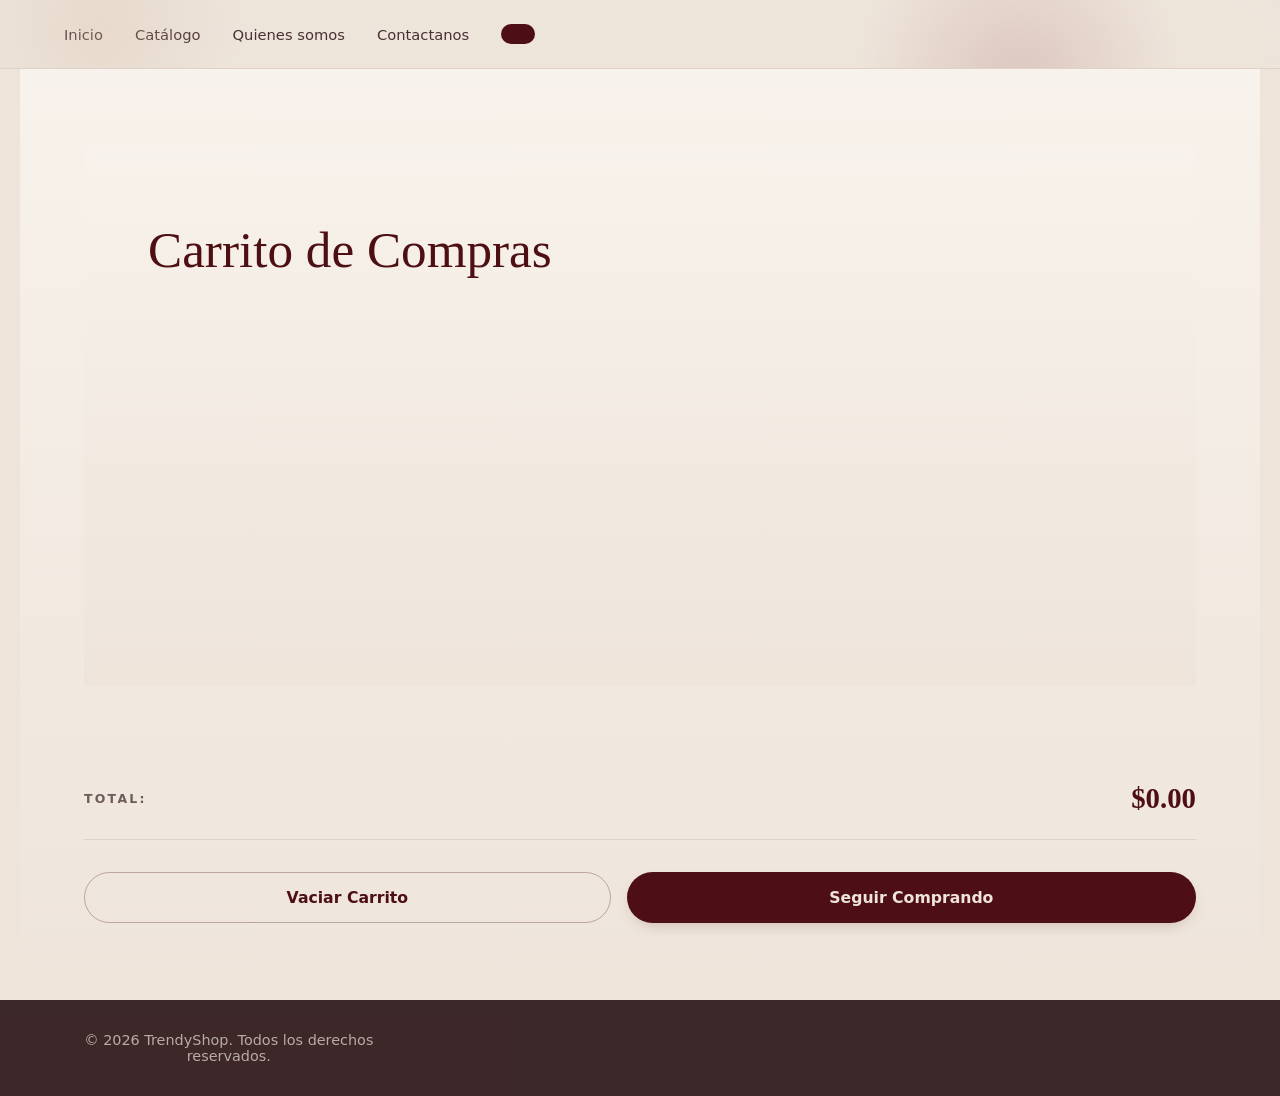
==== carrito/index.html @ 5d19e373 "Actualizo style para carrito" ====
<!DOCTYPE html>
<html lang="es"> 
    <head>
        <meta charset="UTF-8">
        <meta name="viewport" content="width=device-width, initial-scale=1.0">
        <title>Carrito de Compras</title>
        <link rel="stylesheet" href="../css/style.css">
    </head>

    <body>

        <header class="header">
            <nav class="navar" aria-label="Navegación Principal">
                <ul class="nav-list">
                    <li><a href="/index.html">Inicio</a></li>
                    <li><a href="/catalogo/index.html">Catálogo</a></li>
                    <li><a href="/quienes somos/index.html">Quienes somos</a></li>
                    <li><a href="/contactanos/index.html">Contactanos</a></li>

                    <li>
                        <a href="/carrito/index.html" Class="navbar_contador" hidden>0</a><span>
                            
                        </a>
                     </li>
                    </ul>
                 </nav>
                 </header>


                 <main class="carrito-page">

                    <h1 class="carrito-page"_titul?o>Carrito de Compras</h1>
                 

                    <p id="carrito-vacio" class="carrito-vacio" hidden>

                        tu carrito esta vacio. ¡Explora nuestro <a href="/catalogo/index.html">catálogo</a> y encuentra algo que te encante!
    </p>
<section id="carrito-items" class="carrito-items" aria-live="polite">
</section>

</section class="carrito-resumen" aria-label="Resumen del Carrito">
    <div class="carrito-resumen_total-linea">

        <span class="carrito-resumen_label">Total:</span>
        <span id="carrito-resumen_total" class="carrito-resumen_total">$0.00</span>
    </div>

    <div class="carrito-resumen_acciones">
        <button type="button" id="btn-vaciar-carrito" class="btn btn-vaciar">
            Vaciar Carrito  
        </button>

        <a href="/catalogo/index.html" class="btn btn-seguir-comprando">
            Seguir Comprando
        </a>
    </div>
</section>
</main>


<div id="toast-container" class="toast-container" aria-live="assertive"></div>

    <footer class="footer">
        <p>&copy; 2026 TrendyShop. Todos los derechos reservados.</p>

    </footer>


</script>
    </body> 
</html>
---- css/style.css ----
:root {
  --rojo: #4d0f14; /* vino · acento principal y fondos dramáticos        */
  --rozy: #c7a49e; /* rosa empolvado · acento suave                      */
  --pale-oak: #d9c3ac; /* arena · placeholders e ilustración                 */
  --linen: #eee4da; /* lino · fondo base                                  */
  --cream: #f7f2eb; /* crema · fondos amplios (más claro que linen)       */
  --ink: #2a1316; /* tinta cálida · texto sobre claro (no negro puro)   */
  --rojo-70: rgba(77, 15, 20, 0.7);
  --linen-12: rgba(238, 228, 218, 0.12);
  --serif: "Noto Serif Display", Georgia, serif;
  --sans: "Quicksand", system-ui, sans-serif;
  --t-hero: clamp(2.6rem, 7vw, 6rem);
  --t-h2: clamp(1.8rem, 4vw, 3.2rem);
  --t-h3: clamp(1.15rem, 2vw, 1.6rem);
  --t-body: clamp(0.98rem, 1.1vw, 1.1rem);
  --t-eyebrow: clamp(0.7rem, 1vw, 0.78rem);
  --s1: 0.5rem;
  --s2: 1rem;
  --s3: 1.5rem;
  --s4: 2rem;
  --s6: 3rem;
  --s8: 5rem;
  --s12: 8rem;
  --r: 16px;
  --r-lg: 28px;
  --r-pill: 999px;
  --shadow-sm: 0 6px 18px -10px rgba(77, 15, 20, 0.4);
  --shadow: 0 30px 60px -28px rgba(77, 15, 20, 0.5);
  --maxw: 1240px;
}
* {
  margin: 0;
  padding: 0;
  box-sizing: border-box;
}
html {
  scroll-behavior: smooth;
}
body {
  font-family: var(--sans);
  background: var(--linen);
  color: var(--ink);
  -webkit-font-smoothing: antialiased;
  overflow-x: hidden;
}
img {
  display: block;
  max-width: 100%;
}
a {
  color: inherit;
  text-decoration: none;
}
button {
  font: inherit;
  cursor: pointer;
}
.wrap {
  max-width: var(--maxw);
  margin-inline: auto;
  padding-inline: clamp(1rem, 5vw, 4rem);
}
.eyebrow {
  font-weight: 600;
  letter-spacing: 0.28em;
  text-transform: uppercase;
  font-size: var(--t-eyebrow);
  color: var(--rozy);
}
.btn {
  display: inline-flex;
  align-items: center;
  justify-content: center;
  padding: 0.95rem 2rem;
  border: 1px solid transparent;
  border-radius: var(--r-pill);
  font-weight: 600;
  transition:
    transform 0.2s ease,
    box-shadow 0.2s ease,
    background 0.2s ease;
}
.btn:hover {
  transform: translateY(-2px);
}
.btn--solid {
  background: var(--rojo);
  color: var(--linen);
  box-shadow: var(--shadow-sm);
}
.btn--light {
  background: var(--linen);
  color: var(--rojo);
  box-shadow: var(--shadow-sm);
}
.btn--ghost-light {
  border-color: rgba(238, 228, 218, 0.4);
  color: var(--linen);
}
.btn--ghost {
  border-color: rgba(77, 15, 20, 0.3);
  color: var(--rojo);
}
.reveal {
  opacity: 0;
  transform: translateY(28px);
  transition:
    opacity 0.7s ease,
    transform 0.7s ease;
}
.reveal.is-visible {
  opacity: 1;
  transform: none;
}
.ph {
  display: grid;
  place-items: center;
  position: relative;
  overflow: hidden;
}
.ph--oak {
  background:
    repeating-linear-gradient(
      135deg,
      rgba(77, 15, 20, 0.07) 0 14px,
      transparent 14px 28px
    ),
    var(--pale-oak);
}
.ph--rozy {
  background:
    repeating-linear-gradient(
      45deg,
      rgba(77, 15, 20, 0.06) 0 16px,
      transparent 16px 32px
    ),
    var(--rozy);
}
.ph__cap {
  font-family: ui-monospace, monospace;
  font-size: 0.72rem;
  letter-spacing: 0.06em;
  color: var(--rojo-70);
}
.nav {
  position: sticky;
  top: 0;
  z-index: 50;
  display: flex;
  align-items: center;
  justify-content: space-between;
  gap: var(--s4);
  padding: var(--s3) clamp(1rem, 5vw, 4rem);
  background: rgba(238, 228, 218, 0.72);
  backdrop-filter: blur(14px);
  -webkit-backdrop-filter: blur(14px);
  border-bottom: 1px solid rgba(77, 15, 20, 0.08);
}
.logo {
  font-family: var(--serif);
  font-size: 1.5rem;
  letter-spacing: 0.5px;
  color: var(--rojo);
}
.logo em {
  font-style: italic;
  color: var(--rozy);
}
.nav__links {
  display: flex;
  align-items: center;
  gap: clamp(1rem, 2.5vw, 2.4rem);
  flex-wrap: wrap;
}
.nav__links a {
  font-size: 0.92rem;
  font-weight: 500;
  opacity: 0.85;
}
.nav__links a:hover {
  opacity: 1;
}
.bag {
  display: flex;
  align-items: center;
  gap: var(--s1);
  padding: 0.5rem 1rem;
  border: 1px solid rgba(77, 15, 20, 0.2);
  border-radius: var(--r-pill);
  font-size: 0.85rem;
  font-weight: 600;
  color: var(--rojo);
}
.bag__count {
  display: grid;
  place-items: center;
  width: 20px;
  height: 20px;
  border-radius: 50%;
  background: var(--rojo);
  color: var(--linen);
  font-size: 0.7rem;
}
.hero-a {
  position: relative;
  overflow: hidden;
  background: var(--rojo);
  color: var(--linen);
  padding: clamp(3rem, 7vw, 6rem) clamp(1rem, 5vw, 4rem) clamp(4rem, 8vw, 7rem);
}
.hero-a__inner {
  position: relative;
  max-width: var(--maxw);
  margin-inline: auto;
  display: flex;
  flex-wrap: wrap;
  align-items: center;
  gap: clamp(2rem, 5vw, 5rem);
}
.hero-a__text {
  flex: 1 1 380px;
  min-width: 300px;
  animation: riseIn 0.7s ease both;
}
.hero__title {
  font-family: var(--serif);
  font-weight: 400;
  font-size: var(--t-hero);
  line-height: 1.02;
  letter-spacing: -0.5px;
  margin-bottom: var(--s4);
}
.hero__title em {
  font-style: italic;
  color: var(--rozy);
}
.hero__lead {
  font-size: var(--t-body);
  line-height: 1.7;
  max-width: 46ch;
  opacity: 0.85;
  margin: var(--s3) 0 var(--s6);
}
.hero__cta {
  display: flex;
  flex-wrap: wrap;
  gap: var(--s2);
}
.blob {
  position: absolute;
  border-radius: 50%;
  pointer-events: none;
}
.blob--1 {
  top: -80px;
  right: 8%;
  width: 340px;
  height: 340px;
  background: radial-gradient(circle, var(--rozy), transparent 70%);
  opacity: 0.5;
  filter: blur(8px);
  animation: flota 9s ease-in-out infinite;
}
.blob--2 {
  bottom: -120px;
  left: -40px;
  width: 300px;
  height: 300px;
  background: radial-gradient(circle, var(--pale-oak), transparent 70%);
  opacity: 0.35;
  filter: blur(6px);
  animation: flotaLento 11s ease-in-out infinite;
}
.hero-a__media {
  flex: 0 1 420px;
  min-width: 280px;
  display: flex;
  justify-content: center;
  perspective: 1100px;
}
.float-card {
  position: relative;
  width: min(380px, 90vw);
  transform-style: preserve-3d;
  transition: transform 0.2s ease-out;
  animation: flota 7s ease-in-out infinite;
  will-change: transform;
}
.float-card__img {
  aspect-ratio: 3/4;
  border-radius: var(--r-lg);
  box-shadow: var(--shadow);
  background:
    repeating-linear-gradient(
      135deg,
      rgba(255, 255, 255, 0.1) 0 14px,
      transparent 14px 28px
    ),
    var(--rozy);
}
.float-card__img .ph__cap {
  color: var(--rojo);
  background: rgba(247, 242, 235, 0.6);
  padding: 0.4rem 0.7rem;
  border-radius: 6px;
}
.float-badge {
  position: absolute;
  left: -18px;
  bottom: 36px;
  transform: translateZ(60px);
  background: var(--cream);
  color: var(--ink);
  padding: 0.8rem 1.1rem;
  border-radius: var(--r);
  box-shadow: var(--shadow);
  font-family: var(--serif);
  font-style: italic;
}
.float-price {
  position: absolute;
  right: -14px;
  top: 32px;
  transform: translateZ(80px);
  background: var(--rojo);
  color: var(--linen);
  padding: 0.6rem 0.9rem;
  border-radius: var(--r-pill);
  font-weight: 700;
  font-size: 0.9rem;
  box-shadow: var(--shadow);
}
.hero-b {
  position: relative;
  overflow: hidden;
  text-align: center;
  background: linear-gradient(180deg, var(--cream), var(--linen));
  padding: clamp(3.5rem, 8vw, 7rem) clamp(1rem, 5vw, 4rem)
    clamp(3rem, 6vw, 5rem);
}
.hero-b__inner {
  position: relative;
  max-width: 760px;
  margin-inline: auto;
  animation: riseIn 0.7s ease both;
}
.hero-b .hero__title {
  color: var(--rojo);
}
.hero-b .hero__lead {
  margin-inline: auto;
}
.blob--3 {
  top: 10%;
  left: 6%;
  width: 200px;
  height: 200px;
  background: radial-gradient(circle, var(--rozy), transparent 70%);
  opacity: 0.4;
  filter: blur(4px);
  animation: flota 10s ease-in-out infinite;
}
.blob--4 {
  bottom: 6%;
  right: 8%;
  width: 260px;
  height: 260px;
  background: radial-gradient(circle, var(--pale-oak), transparent 70%);
  opacity: 0.45;
  filter: blur(6px);
  animation: flotaLento 12s ease-in-out infinite;
}
.section {
  padding: clamp(3rem, 6vw, 5rem) 0;
}
.section--linen {
  background: var(--linen);
}
.head-row {
  display: flex;
  align-items: flex-end;
  justify-content: space-between;
  gap: var(--s3);
  flex-wrap: wrap;
  max-width: var(--maxw);
  margin: 0 auto var(--s6);
  padding-inline: clamp(1rem, 5vw, 4rem);
}
.section__title {
  font-family: var(--serif);
  font-weight: 400;
  font-size: var(--t-h2);
  line-height: 1.05;
  color: var(--rojo);
}
.section__title.is-center {
  text-align: center;
  margin-bottom: var(--s6);
}
.hint {
  font-family: ui-monospace, monospace;
  font-size: 0.78rem;
  color: var(--rojo-70);
}
.glow {
  position: relative;
  display: inline-block;
  font-style: italic;
}
.glow::before {
  content: "";
  position: absolute;
  inset: -45% -28%;
  z-index: 0;
  pointer-events: none;
  background: radial-gradient(
    closest-side,
    rgba(199, 164, 158, 0.95),
    rgba(217, 195, 172, 0.45) 55%,
    transparent 78%
  );
  filter: blur(20px);
  animation: brillo 4.5s ease-in-out infinite;
}
.glow > span {
  position: relative;
  z-index: 1;
}
.rail {
  display: flex;
  gap: var(--s4);
  overflow-x: auto;
  scroll-snap-type: x mandatory;
  padding: var(--s2) clamp(1rem, 5vw, 4rem) var(--s4);
  perspective: 1200px;
}
.rail--center {
  padding-inline: clamp(1rem, 8vw, 8rem);
}
.rail {
  scrollbar-width: thin;
  scrollbar-color: var(--rozy) transparent;
}
.rail::-webkit-scrollbar {
  height: 6px;
}
.rail::-webkit-scrollbar-track {
  background: transparent;
}
.rail::-webkit-scrollbar-thumb {
  background: var(--rozy);
  border-radius: 99px;
}
.card {
  flex: 0 0 auto;
  width: clamp(260px, 72vw, 330px);
  scroll-snap-align: start;
  background: var(--cream);
  border-radius: var(--r-lg);
  overflow: hidden;
  box-shadow: var(--shadow-sm);
  cursor: pointer;
  transform-style: preserve-3d;
  transition:
    transform 0.2s ease-out,
    box-shadow 0.2s ease-out;
}
.card:hover {
  box-shadow: var(--shadow);
}
.card__img {
  position: relative;
  aspect-ratio: 3/4;
}
.card__img .ph__cap {
  transform: translateZ(30px);
}
.card__tag {
  position: absolute;
  top: 14px;
  left: 14px;
  transform: translateZ(50px);
  background: var(--rojo);
  color: var(--linen);
  font-size: 0.68rem;
  font-weight: 700;
  letter-spacing: 0.06em;
  text-transform: uppercase;
  padding: 0.3rem 0.65rem;
  border-radius: var(--r-pill);
}
.card__body {
  padding: var(--s3);
}
.card__name {
  font-family: var(--serif);
  font-weight: 500;
  font-size: var(--t-h3);
  margin-bottom: 0.3rem;
}
.card__row {
  display: flex;
  align-items: center;
  justify-content: space-between;
}
.card__price {
  font-weight: 700;
  color: var(--rojo);
}
.card__add {
  font-size: 0.82rem;
  font-weight: 600;
  color: var(--rozy);
}
.card-b {
  flex: 0 0 auto;
  width: clamp(250px, 68vw, 310px);
  scroll-snap-align: center;
  position: relative;
  aspect-ratio: 3/4.2;
  border-radius: var(--r-lg);
  overflow: hidden;
  box-shadow: var(--shadow-sm);
  cursor: pointer;
  transform-style: preserve-3d;
  transition: transform 0.2s ease-out;
}
.card-b__scrim {
  position: absolute;
  inset: 0;
  background: linear-gradient(
    to top,
    rgba(42, 19, 22, 0.78) 0%,
    rgba(42, 19, 22, 0.1) 45%,
    transparent 70%
  );
}
.card-b__body {
  position: absolute;
  left: 0;
  right: 0;
  bottom: 0;
  padding: var(--s3);
  transform: translateZ(40px);
  color: var(--linen);
}
.card-b__name {
  font-family: var(--serif);
  font-weight: 500;
  font-size: var(--t-h3);
  margin-bottom: 0.3rem;
}
.card-b__row {
  display: flex;
  align-items: center;
  justify-content: space-between;
}
.card-b__tag {
  font-size: 0.78rem;
  font-weight: 600;
  color: var(--rozy);
  letter-spacing: 0.04em;
}
.editorial {
  max-width: var(--maxw);
  margin: var(--s8) auto 0;
  padding-inline: clamp(1rem, 5vw, 4rem);
  display: flex;
  flex-wrap: wrap;
  gap: clamp(2rem, 5vw, 4rem);
  align-items: center;
}
.editorial__img {
  flex: 1 1 320px;
  min-width: 280px;
  aspect-ratio: 4/5;
  border-radius: var(--r-lg);
  box-shadow: var(--shadow);
}
.editorial__img .ph__cap {
  color: var(--rojo);
}
.editorial__text {
  flex: 1 1 340px;
  min-width: 300px;
}
.editorial__text .section__title {
  margin: var(--s3) 0 var(--s4);
}
.editorial__text p {
  font-size: var(--t-body);
  line-height: 1.7;
  opacity: 0.82;
  max-width: 48ch;
  margin-bottom: var(--s6);
}
.stats {
  display: flex;
  gap: clamp(1.5rem, 4vw, 3rem);
  flex-wrap: wrap;
}
.stat__num {
  font-family: var(--serif);
  font-size: 2.2rem;
  color: var(--rojo);
}
.stat__label {
  font-size: 0.82rem;
  opacity: 0.7;
}
.lookbook {
  max-width: var(--maxw);
  margin: var(--s8) auto 0;
  padding-inline: clamp(1rem, 5vw, 4rem);
  display: grid;
  grid-template-columns: repeat(auto-fit, minmax(220px, 1fr));
  gap: var(--s3);
}
.lookbook > div {
  aspect-ratio: 3/4;
  border-radius: var(--r-lg);
}
.lookbook > div:nth-child(2) {
  margin-top: var(--s6);
}
.lookbook .ph__cap {
  color: var(--rojo);
}

/* FUNDADORES ------------------------------------------------------------- */
.team {
  background: var(--rojo);
  color: var(--linen);
  padding: clamp(3.5rem, 7vw, 6rem) clamp(1rem, 5vw, 4rem);
}
.team__head {
  text-align: center;
  margin-bottom: var(--s8);
}
.team__head .section__title {
  color: var(--linen);
}
.team__grid {
  display: grid;
  grid-template-columns: repeat(auto-fit, minmax(180px, 1fr));
  gap: var(--s4);
  perspective: 1200px;
}
.member {
  text-align: center;
  background: rgba(238, 228, 218, 0.06);
  border: 1px solid var(--linen-12);
  border-radius: var(--r-lg);
  padding: var(--s4) var(--s3);
  transform-style: preserve-3d;
  transition: transform 0.2s ease-out;
}
.member__avatar {
  width: 88px;
  height: 88px;
  border-radius: 50%;
  margin: 0 auto var(--s3);
  display: grid;
  place-items: center;
  transform: translateZ(40px);
  background:
    repeating-linear-gradient(
      135deg,
      var(--linen-12) 0 8px,
      transparent 8px 16px
    ),
    var(--rozy);
}
.member__avatar span {
  font-family: var(--serif);
  font-size: 1.6rem;
  color: var(--rojo);
}
.member__name {
  font-family: var(--serif);
  font-size: 1.15rem;
  transform: translateZ(20px);
}
.member__role {
  font-size: 0.78rem;
  letter-spacing: 0.1em;
  text-transform: uppercase;
  color: var(--rozy);
  margin-top: 0.3rem;
}

/* FOOTER ----------------------------------------------------------------- */
.footer {
  background: var(--ink);
  color: var(--linen);
  padding: clamp(2.5rem, 5vw, 4rem) clamp(1rem, 5vw, 4rem);
}
.footer__top {
  max-width: var(--maxw);
  margin-inline: auto;
  display: flex;
  flex-wrap: wrap;
  gap: var(--s6);
  align-items: flex-end;
  justify-content: space-between;
}
.footer__brand {
  font-family: var(--serif);
  font-size: 1.6rem;
  margin-bottom: var(--s2);
}
.footer p {
  font-size: 0.9rem;
  opacity: 0.7;
  max-width: 36ch;
}
.footer__cols {
  display: flex;
  gap: clamp(1.5rem, 4vw, 3rem);
  flex-wrap: wrap;
  font-size: 0.9rem;
}
.footer__col {
  display: flex;
  flex-direction: column;
  gap: 0.6rem;
}
.footer__col b {
  opacity: 0.5;
  text-transform: uppercase;
  letter-spacing: 0.1em;
  font-size: 0.72rem;
  font-weight: 600;
}
.footer__col a {
  opacity: 0.85;
}
.footer__legal {
  max-width: var(--maxw);
  margin: var(--s6) auto 0;
  padding-top: var(--s3);
  border-top: 1px solid var(--linen-12);
  font-size: 0.78rem;
  opacity: 0.55;
}

/* ──Modal y switcher ──────────────────────────────────────────────── */
.modal {
  position: fixed;
  inset: 0;
  z-index: 80;
  display: grid;
  place-items: center;
  padding: var(--s3);
  background: rgba(42, 19, 22, 0.55);
  backdrop-filter: blur(6px);
  -webkit-backdrop-filter: blur(6px);
  animation: surge 0.25s ease both;
}
.modal[hidden] {
  display: none;
}
.modal__card {
  position: relative;
  width: min(820px, 100%);
  max-height: 90vh;
  overflow: auto;
  display: flex;
  flex-wrap: wrap;
  background: var(--cream);
  border-radius: var(--r-lg);
  box-shadow: var(--shadow);
  animation: modalPop 0.35s cubic-bezier(0.2, 0.8, 0.25, 1) both;
}
.modal__close {
  position: absolute;
  top: 14px;
  right: 14px;
  z-index: 2;
  width: 38px;
  height: 38px;
  border: none;
  border-radius: 50%;
  background: rgba(247, 242, 235, 0.92);
  color: var(--rojo);
  font-size: 1.3rem;
  line-height: 1;
  box-shadow: var(--shadow-sm);
}
.modal__img {
  flex: 1 1 300px;
  min-width: 260px;
  aspect-ratio: 4/5;
}
.modal__body {
  flex: 1 1 320px;
  min-width: 280px;
  padding: clamp(1.5rem, 4vw, 2.5rem);
}
.modal__tag {
  font-weight: 600;
  letter-spacing: 0.2em;
  text-transform: uppercase;
  font-size: 0.7rem;
  color: var(--rozy);
  margin-bottom: var(--s2);
}
.modal__name {
  font-family: var(--serif);
  font-weight: 500;
  font-size: clamp(1.6rem, 3vw, 2.2rem);
  color: var(--rojo);
  line-height: 1.1;
  margin-bottom: var(--s2);
}
.modal__price {
  font-weight: 700;
  font-size: 1.3rem;
  color: var(--ink);
  margin-bottom: var(--s3);
}
.modal__desc {
  font-size: 0.98rem;
  line-height: 1.65;
  opacity: 0.82;
  margin-bottom: var(--s3);
}
.modal__fabric {
  font-size: 0.85rem;
  opacity: 0.7;
  margin-bottom: var(--s2);
}
.modal__sizes {
  display: flex;
  gap: 0.5rem;
  flex-wrap: wrap;
  margin-bottom: var(--s4);
}
.size {
  min-width: 42px;
  text-align: center;
  padding: 0.45rem 0.7rem;
  border: 1px solid rgba(77, 15, 20, 0.25);
  border-radius: 10px;
  font-size: 0.85rem;
  font-weight: 600;
  color: var(--rojo);
  background: transparent;
  transition:
    background 0.15s ease,
    color 0.15s ease;
}
.size:hover,
.size.is-active {
  background: var(--rojo);
  color: var(--linen);
}
.modal__actions {
  display: flex;
  flex-wrap: wrap;
  gap: var(--s2);
}
.modal__actions .btn {
  flex: 1 1 auto;
}
.switcher {
  position: fixed;
  bottom: var(--s3);
  left: 50%;
  transform: translateX(-50%);
  z-index: 60;
  display: flex;
  align-items: center;
  gap: var(--s2);
  background: rgba(42, 19, 22, 0.92);
  backdrop-filter: blur(10px);
  padding: 0.45rem 0.55rem;
  border-radius: var(--r-pill);
  box-shadow: var(--shadow);
}
.switcher__label {
  font-size: 0.68rem;
  letter-spacing: 0.12em;
  text-transform: uppercase;
  color: var(--rozy);
  padding-left: 0.6rem;
}
.switcher button {
  border: none;
  font-weight: 600;
  font-size: 0.82rem;
  padding: 0.5rem 1.1rem;
  border-radius: var(--r-pill);
  background: transparent;
  color: var(--linen);
  transition: all 0.2s;
}
.switcher button.is-active {
  background: var(--linen);
  color: var(--rojo);
}

/* ── Animaciones ───────────────────────────────────────────────────── */
@keyframes flota {
  0%,
  100% {
    transform: translateY(0);
  }
  50% {
    transform: translateY(-14px);
  }
}
@keyframes flotaLento {
  0%,
  100% {
    transform: translateY(0);
  }
  50% {
    transform: translateY(22px);
  }
}
@keyframes surge {
  from {
    opacity: 0;
    transform: translateY(24px);
  }
  to {
    opacity: 1;
    transform: none;
  }
}
@keyframes riseIn {
  from {
    transform: translateY(24px);
  }
  to {
    transform: none;
  }
}
@keyframes brillo {
  0%,
  100% {
    opacity: 0.55;
    transform: scale(0.92);
  }
  50% {
    opacity: 1;
    transform: scale(1.08);
  }
}
@keyframes modalPop {
  from {
    opacity: 0;
    transform: translateY(24px) scale(0.96);
  }
  to {
    opacity: 1;
    transform: none;
  }
}


@media (prefers-reduced-motion: reduce) {
  *,
  *::before {
    animation: none !important;
    transition: none !important;
  }
  .reveal {
    opacity: 1;
    transform: none;
  }
}

/* ── Ajustes responsive puntuales ──────────────────────────────────── */
@media (max-width: 560px) {
  .nav {
    gap: var(--s2);
  }
  .float-badge {
    left: 8px;
    bottom: 16px;
  }
  .float-price {
    right: 8px;
    top: 16px;
  }
  .switcher__label {
    display: none;
  }
}
/* ═══════════════════════════════════════════════════════
                        CONTACTANOS
═══════════════════════════════════════════════════════ */
 
/* ── Hero / Header ─────────────────────────────────── */
header {
  position: relative;
  overflow: hidden;
  background: var(--rojo);
  color: var(--linen);
  text-align: center;
  padding: clamp(3rem, 7vw, 6rem) clamp(1rem, 5vw, 4rem);
  animation: riseIn 0.7s ease both;
}
 
header::before {
  content: "";
  position: absolute;
  top: -80px;
  right: 8%;
  width: 320px;
  height: 320px;
  border-radius: 50%;
  background: radial-gradient(circle, var(--rozy), transparent 70%);
  opacity: 0.45;
  filter: blur(8px);
  animation: flota 9s ease-in-out infinite;
  pointer-events: none;
}
 
header::after {
  content: "";
  position: absolute;
  bottom: -100px;
  left: -40px;
  width: 280px;
  height: 280px;
  border-radius: 50%;
  background: radial-gradient(circle, var(--pale-oak), transparent 70%);
  opacity: 0.3;
  filter: blur(6px);
  animation: flotaLento 11s ease-in-out infinite;
  pointer-events: none;
}
 
header h1 {
  position: relative;
  font-family: var(--serif);
  font-weight: 400;
  font-size: var(--t-hero);
  line-height: 1.02;
  letter-spacing: -0.5px;
  color: var(--linen);
}
 
header h1 em {
  font-style: italic;
  color: var(--rozy);
}
 
/* ── Main / sección de contacto ────────────────────── */
main {
  background: linear-gradient(180deg, var(--cream), var(--linen));
  padding: clamp(3rem, 6vw, 5rem) clamp(1rem, 5vw, 4rem);
}
 
main section {
  max-width: 640px;
  margin-inline: auto;
}
 
main section h2 {
  font-family: var(--serif);
  font-weight: 400;
  font-size: var(--t-h2);
  color: var(--rojo);
  line-height: 1.05;
  margin-bottom: var(--s6);
  text-align: center;
}
 
/* ── Formulario ─────────────────────────────────────── */
#form-contacto {
  display: flex;
  flex-direction: column;
  gap: var(--s3);
  background: var(--cream);
  border-radius: var(--r-lg);
  padding: clamp(1.5rem, 4vw, 2.5rem);
  box-shadow: var(--shadow);
}
 
#form-contacto label {
  font-size: 0.78rem;
  font-weight: 600;
  letter-spacing: 0.18em;
  text-transform: uppercase;
  color: var(--rojo);
  margin-bottom: -0.5rem; /* acorta el gap visual entre label e input */
}
 
#form-contacto input,
#form-contacto textarea {
  font-family: var(--sans);
  font-size: var(--t-body);
  color: var(--ink);
  background: var(--linen);
  border: 1px solid rgba(77, 15, 20, 0.2);
  border-radius: var(--r);
  padding: 0.85rem 1.1rem;
  outline: none;
  transition:
    border-color 0.2s ease,
    box-shadow 0.2s ease;
  resize: vertical;
}
 
#form-contacto input::placeholder,
#form-contacto textarea::placeholder {
  color: var(--pale-oak);
}
 
#form-contacto input:focus,
#form-contacto textarea:focus {
  border-color: var(--rojo);
  box-shadow: 0 0 0 3px rgba(77, 15, 20, 0.1);
}
 
/* ── Botón de envío ─────────────────────────────────── */
#form-contacto button[type="submit"] {
  align-self: flex-end;
  display: inline-flex;
  align-items: center;
  justify-content: center;
  padding: 0.95rem 2.4rem;
  border: 1px solid transparent;
  border-radius: var(--r-pill);
  font-weight: 600;
  font-size: var(--t-body);
  background: var(--rojo);
  color: var(--linen);
  box-shadow: var(--shadow-sm);
  transition:
    transform 0.2s ease,
    box-shadow 0.2s ease,
    background 0.2s ease;
}
 
#form-contacto button[type="submit"]:hover {
  transform: translateY(-2px);
  box-shadow: var(--shadow);
}
 
/* ── Mensaje de estado ──────────────────────────────── */
#form-status {
  text-align: center;
  font-size: 0.9rem;
  line-height: 1.6;
  color: var(--rojo);
  opacity: 0.85;
  min-height: 1.5rem;
}
 
/* ── Responsive ─────────────────────────────────────── */
@media (max-width: 560px) {
  #form-contacto button[type="submit"] {
    align-self: stretch;
  }
}
/* ═══════════════════════════════════════════════════════
                    CARRITO DE COMPRAS
═══════════════════════════════════════════════════════ */

/* ── Header / Nav ───────────────────────────────────── */
.header {
  position: sticky;
  top: 0;
  z-index: 50;
  background: rgba(238, 228, 218, 0.72);
  backdrop-filter: blur(14px);
  -webkit-backdrop-filter: blur(14px);
  border-bottom: 1px solid rgba(77, 15, 20, 0.08);
  padding: var(--s3) clamp(1rem, 5vw, 4rem);
}

.navar {
  max-width: var(--maxw);
  margin-inline: auto;
}

.nav-list {
  display: flex;
  align-items: center;
  gap: clamp(1rem, 2.5vw, 2.4rem);
  flex-wrap: wrap;
  list-style: none;
}

.nav-list a {
  font-size: 0.92rem;
  font-weight: 500;
  color: var(--ink);
  opacity: 0.85;
  transition: opacity 0.2s ease;
}

.nav-list a:hover {
  opacity: 1;
}

/* Ícono de carrito (último ítem del nav) */
.nav-list li:last-child a {
  display: flex;
  align-items: center;
  gap: var(--s1);
  padding: 0.5rem 1rem;
  border: 1px solid rgba(77, 15, 20, 0.2);
  border-radius: var(--r-pill);
  font-size: 0.85rem;
  font-weight: 600;
  color: var(--rojo);
  opacity: 1;
}

.navbar_contador {
  display: grid;
  place-items: center;
  width: 20px;
  height: 20px;
  border-radius: 50%;
  background: var(--rojo);
  color: var(--linen);
  font-size: 0.7rem;
}

/* ── Main / página del carrito ──────────────────────── */
.carrito-page {
  max-width: var(--maxw);
  margin-inline: auto;
  padding: clamp(3rem, 6vw, 5rem) clamp(1rem, 5vw, 4rem);
  background: linear-gradient(180deg, var(--cream), var(--linen));
  min-height: 60vh;
}

.carrito-page h1 {
  font-family: var(--serif);
  font-weight: 400;
  font-size: var(--t-h2);
  color: var(--rojo);
  line-height: 1.05;
  margin-bottom: var(--s6);
}

/* ── Carrito vacío ───────────────────────────────────── */
.carrito-vacio {
  text-align: center;
  font-size: var(--t-body);
  line-height: 1.7;
  color: var(--ink);
  opacity: 0.7;
  padding: var(--s8) 0;
}

.carrito-vacio a {
  color: var(--rojo);
  font-weight: 600;
  border-bottom: 1px solid rgba(77, 15, 20, 0.3);
  transition: border-color 0.2s ease;
}

.carrito-vacio a:hover {
  border-color: var(--rojo);
}

/* ── Lista de items ─────────────────────────────────── */
.carrito-items {
  display: flex;
  flex-direction: column;
  gap: var(--s3);
  margin-bottom: var(--s6);
}

/* Cada producto en el carrito */
.carrito-item {
  display: flex;
  align-items: center;
  gap: var(--s3);
  background: var(--cream);
  border-radius: var(--r-lg);
  padding: var(--s3);
  box-shadow: var(--shadow-sm);
  transition: box-shadow 0.2s ease;
}

.carrito-item:hover {
  box-shadow: var(--shadow);
}

.carrito-item__img {
  width: 88px;
  height: 88px;
  border-radius: var(--r);
  object-fit: cover;
  flex-shrink: 0;
  background: var(--pale-oak);
}

.carrito-item__info {
  flex: 1;
}

.carrito-item__nombre {
  font-family: var(--serif);
  font-weight: 500;
  font-size: var(--t-h3);
  color: var(--ink);
  margin-bottom: 0.25rem;
}

.carrito-item__detalle {
  font-size: 0.82rem;
  color: var(--ink);
  opacity: 0.65;
  margin-bottom: 0.4rem;
}

.carrito-item__precio {
  font-weight: 700;
  color: var(--rojo);
  font-size: 1rem;
}

.carrito-item__eliminar {
  border: none;
  background: transparent;
  color: var(--rozy);
  font-size: 1.2rem;
  padding: 0.4rem;
  border-radius: 50%;
  transition:
    color 0.2s ease,
    background 0.2s ease;
  flex-shrink: 0;
}

.carrito-item__eliminar:hover {
  color: var(--rojo);
  background: rgba(77, 15, 20, 0.08);
}

/* ── Resumen / total ─────────────────────────────────── */
.carrito-resumen {
  background: var(--cream);
  border-radius: var(--r-lg);
  padding: clamp(1.5rem, 4vw, 2rem);
  box-shadow: var(--shadow);
  max-width: 480px;
  margin-left: auto;
}

.carrito-resumen_total-linea {
  display: flex;
  align-items: center;
  justify-content: space-between;
  padding-bottom: var(--s3);
  border-bottom: 1px solid rgba(77, 15, 20, 0.1);
  margin-bottom: var(--s4);
}

.carrito-resumen_label {
  font-size: 0.78rem;
  font-weight: 600;
  letter-spacing: 0.18em;
  text-transform: uppercase;
  color: var(--ink);
  opacity: 0.65;
}

.carrito-resumen_total {
  font-family: var(--serif);
  font-size: 1.8rem;
  font-weight: 600;
  color: var(--rojo);
}

/* ── Botones de acción ───────────────────────────────── */
.carrito-resumen_acciones {
  display: flex;
  flex-wrap: wrap;
  gap: var(--s2);
}

.btn-vaciar {
  flex: 1 1 auto;
  display: inline-flex;
  align-items: center;
  justify-content: center;
  padding: 0.95rem 1.5rem;
  border: 1px solid rgba(77, 15, 20, 0.3);
  border-radius: var(--r-pill);
  font-weight: 600;
  font-size: var(--t-body);
  background: transparent;
  color: var(--rojo);
  transition:
    transform 0.2s ease,
    background 0.2s ease,
    color 0.2s ease;
}

.btn-vaciar:hover {
  background: rgba(77, 15, 20, 0.06);
  transform: translateY(-2px);
}

.btn-seguir-comprando {
  flex: 1 1 auto;
  display: inline-flex;
  align-items: center;
  justify-content: center;
  padding: 0.95rem 1.5rem;
  border: 1px solid transparent;
  border-radius: var(--r-pill);
  font-weight: 600;
  font-size: var(--t-body);
  background: var(--rojo);
  color: var(--linen);
  box-shadow: var(--shadow-sm);
  transition:
    transform 0.2s ease,
    box-shadow 0.2s ease;
}

.btn-seguir-comprando:hover {
  transform: translateY(-2px);
  box-shadow: var(--shadow);
}

/* ── Toast notificaciones ────────────────────────────── */
.toast-container {
  position: fixed;
  bottom: var(--s4);
  right: var(--s4);
  z-index: 90;
  display: flex;
  flex-direction: column;
  gap: var(--s2);
  pointer-events: none;
}

.toast {
  background: var(--ink);
  color: var(--linen);
  padding: 0.85rem 1.3rem;
  border-radius: var(--r);
  font-size: 0.9rem;
  font-weight: 500;
  box-shadow: var(--shadow);
  animation: surge 0.3s ease both;
  pointer-events: auto;
  max-width: 320px;
}

.toast--ok {
  border-left: 3px solid var(--rozy);
}

.toast--error {
  border-left: 3px solid #e05;
}

/* ── Footer ──────────────────────────────────────────── */
.footer {
  background: var(--ink);
  color: var(--linen);
  text-align: center;
  padding: var(--s4) clamp(1rem, 5vw, 4rem);
  font-size: 0.9rem;
  opacity: 0.9;
}

/* ── Responsive ───────────────────────────────────────── */
@media (max-width: 560px) {
  .carrito-item {
    flex-wrap: wrap;
  }

  .carrito-resumen {
    max-width: 100%;
  }

  .carrito-resumen_acciones {
    flex-direction: column;
  }

  .toast-container {
    right: var(--s2);
    left: var(--s2);
    bottom: var(--s3);
  }
}
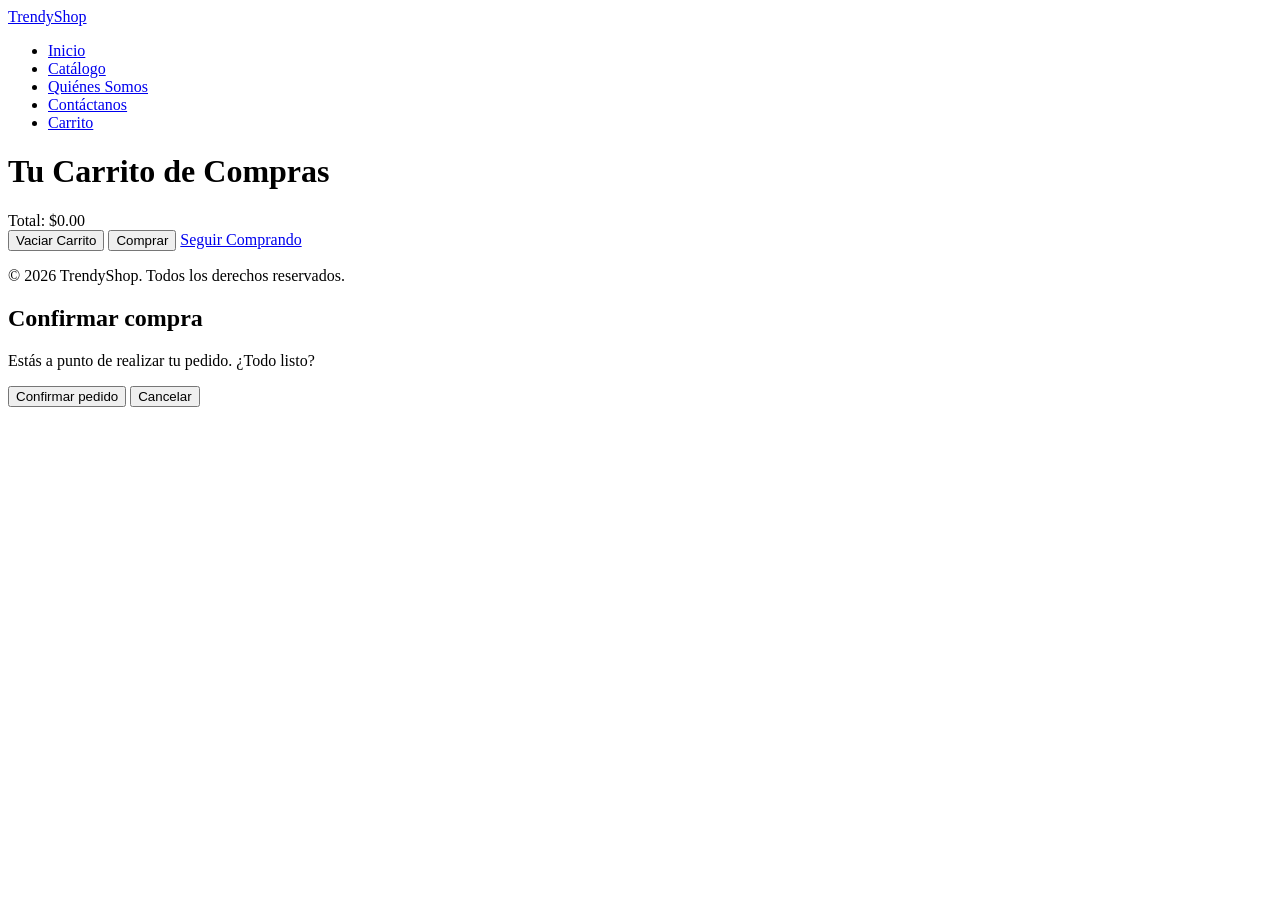
==== commit 397b2347: "feat: agregar botón comprar y modal" ====
--- a/carrito/index.html
+++ b/carrito/index.html
@@ -1,76 +1,131 @@
 <!DOCTYPE html>
-<html lang="es"> 
-    <head>
-        <meta charset="UTF-8">
-        <meta name="viewport" content="width=device-width, initial-scale=1.0">
-        <title>Carrito de Compras</title>
-        <link rel="stylesheet" href="../css/style.css">
-    </head>
+<html lang="es">
+<head>
+  <meta charset="UTF-8" />
+  <meta name="viewport" content="width=device-width, initial-scale=1.0" />
+  <title>TrendyShop | Carrito de Compras</title>
+</head>
+<body>
 
-    <body>
+  <header class="header">
+    <nav class="navbar" aria-label="Navegación principal">
+      <a href="/index.html" class="navbar__logo">TrendyShop</a>
 
-        <header class="header">
-            <nav class="navar" aria-label="Navegación Principal">
-                <ul class="nav-list">
-                    <li><a href="/index.html">Inicio</a></li>
-                    <li><a href="/catalogo/index.html">Catálogo</a></li>
-                    <li><a href="/quienes somos/index.html">Quienes somos</a></li>
-                    <li><a href="/contactanos/index.html">Contactanos</a></li>
+      <ul class="navbar__lista">
+        <li><a href="/index.html">Inicio</a></li>
+        <li><a href="/catalogo/index.html">Catálogo</a></li>
+        <li><a href="/quienes-somos/index.html">Quiénes Somos</a></li>
+        <li><a href="/contactanos/index.html">Contáctanos</a></li>
+        <li>
+          <a href="/carrito/index.html" class="navbar__carrito" aria-current="page">
+            Carrito
+            <span id="contador-carrito" class="navbar__contador" hidden>0</span>
+          </a>
+        </li>
+      </ul>
+    </nav>
+  </header>
 
-                    <li>
-                        <a href="/carrito/index.html" Class="navbar_contador" hidden>0</a><span>
-                            
-                        </a>
-                     </li>
-                    </ul>
-                 </nav>
-                 </header>
+  <main class="carrito-page">
+    <h1 class="carrito-page__titulo">Tu Carrito de Compras</h1>
 
+    <p id="carrito-vacio" class="carrito-vacio" hidden>
+      Tu carrito está vacío. ¡Explora nuestro <a href="/catalogo/index.html">catálogo</a> y encuentra algo que te encante!
+    </p>
 
-                 <main class="carrito-page">
+    <section id="carrito-items" class="carrito-items" aria-live="polite">
+    </section>
 
-                    <h1 class="carrito-page"_titul?o>Carrito de Compras</h1>
-                 
+    <section class="carrito-resumen" aria-label="Resumen de la compra">
+      <div class="carrito-resumen__total-linea">
+        <span class="carrito-resumen__label">Total:</span>
+        <span id="carrito-total" class="carrito-resumen__total">$0.00</span>
+      </div>
 
-                    <p id="carrito-vacio" class="carrito-vacio" hidden>
+      <div class="carrito-resumen__acciones">
+        <button type="button" id="btn-vaciar-carrito" class="btn btn-vaciar">
+          Vaciar Carrito
+        </button>
+        <button type="button" id="btn-comprar" class="btn btn-comprar">
+          Comprar
+        </button>
+        <a href="/catalogo/index.html" class="btn btn-seguir-comprando">
+          Seguir Comprando
+        </a>
+      </div>
+    </section>
+  </main>
 
-                        tu carrito esta vacio. ¡Explora nuestro <a href="/catalogo/index.html">catálogo</a> y encuentra algo que te encante!
-    </p>
-<section id="carrito-items" class="carrito-items" aria-live="polite">
-</section>
+  <div id="toast-container" class="toast-container" aria-live="assertive"></div>
 
-</section class="carrito-resumen" aria-label="Resumen del Carrito">
-    <div class="carrito-resumen_total-linea">
+  <footer class="footer">
+    <p>&copy; 2026 TrendyShop. Todos los derechos reservados.</p>
+  </footer>
 
-        <span class="carrito-resumen_label">Total:</span>
-        <span id="carrito-resumen_total" class="carrito-resumen_total">$0.00</span>
+  <!-- Modal de confirmación de compra -->
+  <div id="modal-compra" class="modal-overlay">
+    <div class="modal">
+      <h2 class="modal__titulo">Confirmar compra</h2>
+      <p class="modal__descripcion">Estás a punto de realizar tu pedido. ¿Todo listo?</p>
+      <div id="modal-resumen" class="modal__resumen"></div>
+      <button type="button" id="modal-btn-confirmar" class="btn btn-confirmar">
+        Confirmar pedido
+      </button>
+      <button type="button" id="modal-btn-cancelar" class="btn btn-cancelar">
+        Cancelar
+      </button>
     </div>
+  </div>
 
-    <div class="carrito-resumen_acciones">
-        <button type="button" id="btn-vaciar-carrito" class="btn btn-vaciar">
-            Vaciar Carrito  
-        </button>
+  <script type="module">
+    import { inicializarCarrito, obtenerInstanciaCarrito } from "/js/app.js";
 
-        <a href="/catalogo/index.html" class="btn btn-seguir-comprando">
-            Seguir Comprando
-        </a>
-    </div>
-</section>
-</main>
+    document.addEventListener("DOMContentLoaded", () => {
+      inicializarCarrito();
 
+      const modal = document.getElementById("modal-compra");
+      const resumen = document.getElementById("modal-resumen");
+      const btnComprar = document.getElementById("btn-comprar");
+      const btnConfirmar = document.getElementById("modal-btn-confirmar");
+      const btnCancelar = document.getElementById("modal-btn-cancelar");
 
-<div id="toast-container" class="toast-container" aria-live="assertive"></div>
+      btnComprar.addEventListener("click", () => {
+        const carrito = obtenerInstanciaCarrito();
+        if (!carrito || carrito.estaVacio()) return;
 
-    <footer class="footer">
-        <p>&copy; 2026 TrendyShop. Todos los derechos reservados.</p>
+        const total = carrito.obtenerTotal().toFixed(2);
+        const cantidad = carrito.obtenerCantidadTotal();
 
-    </footer>
+        resumen.innerHTML = `
+          <div class="modal__resumen-fila">
+            <span>Productos (${cantidad})</span><span>$${total}</span>
+          </div>
+          <div class="modal__resumen-total">
+            <span>Total</span><span>$${total}</span>
+          </div>
+        `;
+        modal.classList.add("modal-overlay--visible");
+      });
 
+      btnCancelar.addEventListener("click", () => {
+        modal.classList.remove("modal-overlay--visible");
+      });
 
-</script>
-    </body> 
-</html>
+      btnConfirmar.addEventListener("click", () => {
+        const carrito = obtenerInstanciaCarrito();
+        carrito.vaciarCarrito();
+        modal.classList.remove("modal-overlay--visible");
+        import("/js/ui.js").then(({ renderCarrito, mostrarToast }) => {
+          renderCarrito(carrito);
+          mostrarToast("¡Compra realizada con éxito! Gracias por tu pedido.", "exito");
+        });
+      });
 
+      modal.addEventListener("click", (e) => {
+        if (e.target === modal) modal.classList.remove("modal-overlay--visible");
+      });
+    });
+  </script>
 
-                        
-                 
+</body>
+</html>
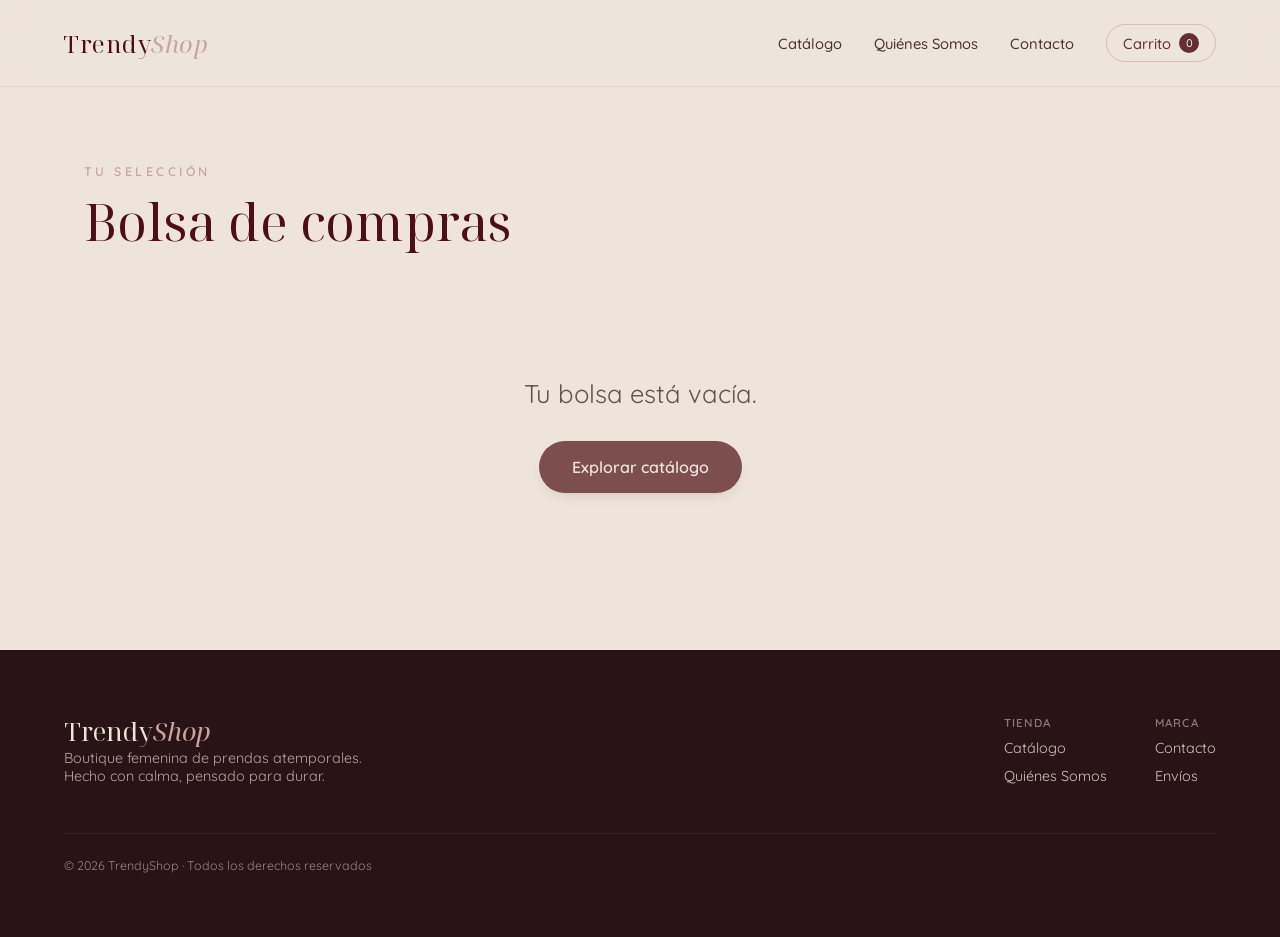
==== commit 499e6f6f: "integrgacion Completa de todas las vistas" ====
--- a/carrito/index.html
+++ b/carrito/index.html
@@ -1,131 +1,87 @@
-<!DOCTYPE html>
+<!doctype html>
 <html lang="es">
-<head>
-  <meta charset="UTF-8" />
-  <meta name="viewport" content="width=device-width, initial-scale=1.0" />
-  <title>TrendyShop | Carrito de Compras</title>
-</head>
-<body>
+  <head>
+    <meta charset="utf-8" />
+    <meta name="viewport" content="width=device-width, initial-scale=1" />
+    <title>TrendyShop · Carrito</title>
+    <link rel="preconnect" href="https://fonts.googleapis.com" />
+    <link rel="preconnect" href="https://fonts.gstatic.com" crossorigin />
+    <link
+      href="https://fonts.googleapis.com/css2?family=Quicksand:wght@400;500;600;700&family=Noto+Serif+Display:ital,opsz,wght@0,10..72,400;0,10..72,500;1,10..72,500&display=swap"
+      rel="stylesheet"
+    />
+    <link rel="stylesheet" href="../css/style.css" />
+  </head>
+  <body>
+    <!-- ═══ NAV ═══ -->
+    <header class="nav">
+      <a href="../index.html" class="logo">Trendy<em>Shop</em></a>
+      <nav class="nav__links">
+        <a href="../catalogo/index.html">Catálogo</a>
+        <a href="../quienes-somos/index.html">Quiénes Somos</a>
+        <a href="../contactanos/index.html">Contacto</a>
+        <a href="../carrito/index.html" class="bag">
+          Carrito <span class="bag__count">0</span>
+        </a>
+      </nav>
+    </header>
 
-  <header class="header">
-    <nav class="navbar" aria-label="Navegación principal">
-      <a href="/index.html" class="navbar__logo">TrendyShop</a>
+    <!-- ═══ CARRITO ═══ -->
+    <section class="section">
+      <div class="wrap">
+        <div class="eyebrow">Tu selección</div>
+        <h1 class="section__title" style="margin-top: var(--s2); margin-bottom: var(--s6)">
+          Bolsa de compras
+        </h1>
 
-      <ul class="navbar__lista">
-        <li><a href="/index.html">Inicio</a></li>
-        <li><a href="/catalogo/index.html">Catálogo</a></li>
-        <li><a href="/quienes-somos/index.html">Quiénes Somos</a></li>
-        <li><a href="/contactanos/index.html">Contáctanos</a></li>
-        <li>
-          <a href="/carrito/index.html" class="navbar__carrito" aria-current="page">
-            Carrito
-            <span id="contador-carrito" class="navbar__contador" hidden>0</span>
-          </a>
-        </li>
-      </ul>
-    </nav>
-  </header>
+        <!-- Items del carrito (se inyectan desde JS) -->
+        <div id="cart-items"></div>
 
-  <main class="carrito-page">
-    <h1 class="carrito-page__titulo">Tu Carrito de Compras</h1>
+        <!-- Mensaje cuando el carrito está vacío -->
+        <div id="cart-empty" class="cart-empty" hidden>
+          <p>Tu bolsa está vacía.</p>
+          <a href="../catalogo/index.html" class="btn btn--solid">Explorar catálogo</a>
+        </div>
 
-    <p id="carrito-vacio" class="carrito-vacio" hidden>
-      Tu carrito está vacío. ¡Explora nuestro <a href="/catalogo/index.html">catálogo</a> y encuentra algo que te encante!
-    </p>
-
-    <section id="carrito-items" class="carrito-items" aria-live="polite">
+        <!-- Resumen y acciones -->
+        <div id="cart-summary" class="cart-summary" hidden>
+          <div class="cart-summary__row">
+            <span>Total</span>
+            <span class="cart-summary__total" id="cart-total">$0</span>
+          </div>
+          <div class="cart-summary__actions">
+            <button class="btn btn--ghost" id="btn-clear">Vaciar bolsa</button>
+            <button class="btn btn--solid" id="btn-buy">Confirmar compra</button>
+          </div>
+        </div>
+      </div>
     </section>
 
-    <section class="carrito-resumen" aria-label="Resumen de la compra">
-      <div class="carrito-resumen__total-linea">
-        <span class="carrito-resumen__label">Total:</span>
-        <span id="carrito-total" class="carrito-resumen__total">$0.00</span>
+    <!-- ═══ FOOTER ═══ -->
+    <footer class="footer">
+      <div class="footer__top">
+        <div>
+          <a href="../index.html" class="footer__brand">
+            Trendy<em style="font-style: italic; color: var(--rozy)">Shop</em>
+          </a>
+          <p>Boutique femenina de prendas atemporales. Hecho con calma, pensado para durar.</p>
+        </div>
+        <div class="footer__cols">
+          <div class="footer__col">
+            <b>Tienda</b>
+            <a href="../catalogo/index.html">Catálogo</a>
+            <a href="../quienes-somos/index.html">Quiénes Somos</a>
+          </div>
+          <div class="footer__col">
+            <b>Marca</b>
+            <a href="../contactanos/index.html">Contacto</a>
+            <a href="#">Envíos</a>
+          </div>
+        </div>
       </div>
+      <div class="footer__legal">© 2026 TrendyShop · Todos los derechos reservados</div>
+    </footer>
 
-      <div class="carrito-resumen__acciones">
-        <button type="button" id="btn-vaciar-carrito" class="btn btn-vaciar">
-          Vaciar Carrito
-        </button>
-        <button type="button" id="btn-comprar" class="btn btn-comprar">
-          Comprar
-        </button>
-        <a href="/catalogo/index.html" class="btn btn-seguir-comprando">
-          Seguir Comprando
-        </a>
-      </div>
-    </section>
-  </main>
-
-  <div id="toast-container" class="toast-container" aria-live="assertive"></div>
-
-  <footer class="footer">
-    <p>&copy; 2026 TrendyShop. Todos los derechos reservados.</p>
-  </footer>
-
-  <!-- Modal de confirmación de compra -->
-  <div id="modal-compra" class="modal-overlay">
-    <div class="modal">
-      <h2 class="modal__titulo">Confirmar compra</h2>
-      <p class="modal__descripcion">Estás a punto de realizar tu pedido. ¿Todo listo?</p>
-      <div id="modal-resumen" class="modal__resumen"></div>
-      <button type="button" id="modal-btn-confirmar" class="btn btn-confirmar">
-        Confirmar pedido
-      </button>
-      <button type="button" id="modal-btn-cancelar" class="btn btn-cancelar">
-        Cancelar
-      </button>
-    </div>
-  </div>
-
-  <script type="module">
-    import { inicializarCarrito, obtenerInstanciaCarrito } from "/js/app.js";
-
-    document.addEventListener("DOMContentLoaded", () => {
-      inicializarCarrito();
-
-      const modal = document.getElementById("modal-compra");
-      const resumen = document.getElementById("modal-resumen");
-      const btnComprar = document.getElementById("btn-comprar");
-      const btnConfirmar = document.getElementById("modal-btn-confirmar");
-      const btnCancelar = document.getElementById("modal-btn-cancelar");
-
-      btnComprar.addEventListener("click", () => {
-        const carrito = obtenerInstanciaCarrito();
-        if (!carrito || carrito.estaVacio()) return;
-
-        const total = carrito.obtenerTotal().toFixed(2);
-        const cantidad = carrito.obtenerCantidadTotal();
-
-        resumen.innerHTML = `
-          <div class="modal__resumen-fila">
-            <span>Productos (${cantidad})</span><span>$${total}</span>
-          </div>
-          <div class="modal__resumen-total">
-            <span>Total</span><span>$${total}</span>
-          </div>
-        `;
-        modal.classList.add("modal-overlay--visible");
-      });
-
-      btnCancelar.addEventListener("click", () => {
-        modal.classList.remove("modal-overlay--visible");
-      });
-
-      btnConfirmar.addEventListener("click", () => {
-        const carrito = obtenerInstanciaCarrito();
-        carrito.vaciarCarrito();
-        modal.classList.remove("modal-overlay--visible");
-        import("/js/ui.js").then(({ renderCarrito, mostrarToast }) => {
-          renderCarrito(carrito);
-          mostrarToast("¡Compra realizada con éxito! Gracias por tu pedido.", "exito");
-        });
-      });
-
-      modal.addEventListener("click", (e) => {
-        if (e.target === modal) modal.classList.remove("modal-overlay--visible");
-      });
-    });
-  </script>
-
-</body>
-</html>+    <script type="module" src="../js/carrito-page.js"></script>
+  </body>
+</html>
--- a/css/style.css
+++ b/css/style.css
@@ -0,0 +1,1477 @@
+/* ════════════════════════════════════════════════════════════════════════
+   TrendyShop · Estilos globales
+   ────────────────────────────────────────────────────────────────────────
+   ESTRUCTURA del archivo (de lo general a lo concreto):
+     1. Tokens de diseño (:root)        → fuente única de verdad
+     2. Reset y base
+     3. Utilidades (botones, eyebrow, reveal)
+     4. Componentes (nav, hero, carrusel, editorial, fundadoras, footer)
+     5. Modal y switcher
+     6. Animaciones (@keyframes)
+     7. Ajustes responsive
+
+   PRINCIPIO: todo color/tamaño/espacio sale de un token. Cambiar la marca =
+   cambiar :root, no perseguir valores por todo el archivo. Eso lo hace
+   ESCALABLE. Los tamaños usan clamp() para ser RESPONSIVOS sin breakpoints.
+   ════════════════════════════════════════════════════════════════════════ */
+
+:root {
+  /* — Paleta de marca (entregada) + neutros derivados —
+     POR QUÉ derivar --cream e --ink: necesitamos un fondo más luminoso que el
+     linen y un "negro" cálido para texto, sin salir de la familia terrosa. */
+  --rojo: #4d0f14; /* vino · acento principal y fondos dramáticos        */
+  --rozy: #c7a49e; /* rosa empolvado · acento suave                      */
+  --pale-oak: #d9c3ac; /* arena · placeholders e ilustración                 */
+  --linen: #eee4da; /* lino · fondo base                                  */
+  --cream: #f7f2eb; /* crema · fondos amplios (más claro que linen)       */
+  --ink: #2a1316; /* tinta cálida · texto sobre claro (no negro puro)   */
+  --rojo-70: rgba(77, 15, 20, 0.7);
+  --linen-12: rgba(238, 228, 218, 0.12);
+
+  /* — Tipografía —
+     POR QUÉ pareja serif + sans: el contraste da el aire "boutique premium".
+     Serif editorial para titulares; sans amable para lectura larga. */
+  --serif: "Noto Serif Display", Georgia, serif;
+  --sans: "Quicksand", system-ui, sans-serif;
+
+  /* — Escala de tipo FLUIDA: clamp(mínimo, preferido-en-vw, máximo) —
+     POR QUÉ clamp y no media-queries: el tamaño interpola con el ancho de la
+     ventana → crecimiento continuo, sin saltos ni breakpoints que mantener. */
+  --t-hero: clamp(2.6rem, 7vw, 6rem);
+  --t-h2: clamp(1.8rem, 4vw, 3.2rem);
+  --t-h3: clamp(1.15rem, 2vw, 1.6rem);
+  --t-body: clamp(0.98rem, 1.1vw, 1.1rem);
+  --t-eyebrow: clamp(0.7rem, 1vw, 0.78rem);
+
+  /* — Espaciado en escala (ritmo vertical coherente) — */
+  --s1: 0.5rem;
+  --s2: 1rem;
+  --s3: 1.5rem;
+  --s4: 2rem;
+  --s6: 3rem;
+  --s8: 5rem;
+  --s12: 8rem;
+
+  /* — Radios y sombras CÁLIDAS (tintadas de vino, no gris) —
+     POR QUÉ tintar la sombra: una sombra gris sobre paleta terrosa se ve
+     "sucia"; tintarla de vino la integra y eleva el acabado premium. */
+  --r: 16px;
+  --r-lg: 28px;
+  --r-pill: 999px;
+  --shadow-sm: 0 6px 18px -10px rgba(77, 15, 20, 0.4);
+  --shadow: 0 30px 60px -28px rgba(77, 15, 20, 0.5);
+
+  /* Ancho de lectura máximo del contenido centrado. */
+  --maxw: 1240px;
+}
+
+/* ── 2. Reset y base ──────────────────────────────────────────────────── */
+* {
+  margin: 0;
+  padding: 0;
+  box-sizing: border-box;
+}
+html {
+  scroll-behavior: smooth;
+} /* desplazamiento suave a los anclas (#) */
+body {
+  font-family: var(--sans);
+  background: var(--linen);
+  color: var(--ink);
+  -webkit-font-smoothing: antialiased;
+  overflow-x: hidden; /* las formas difuminadas no generan scroll lateral */
+}
+img {
+  display: block;
+  max-width: 100%;
+}
+a {
+  color: inherit;
+  text-decoration: none;
+}
+button {
+  font: inherit;
+  cursor: pointer;
+}
+
+/* Contenedor centrado reutilizable. */
+.wrap {
+  max-width: var(--maxw);
+  margin-inline: auto;
+  padding-inline: clamp(1rem, 5vw, 4rem);
+}
+
+/* ── 3. Utilidades ────────────────────────────────────────────────────── */
+
+/* Antetítulo: pequeño, espaciado, en rosa. Marca el inicio de cada bloque. */
+.eyebrow {
+  font-weight: 600;
+  letter-spacing: 0.28em;
+  text-transform: uppercase;
+  font-size: var(--t-eyebrow);
+  color: var(--rozy);
+}
+
+/* Botones: una sola base + modificadores. POR QUÉ: consistencia y reuso. */
+.btn {
+  display: inline-flex;
+  align-items: center;
+  justify-content: center;
+  padding: 0.95rem 2rem;
+  border: 1px solid transparent;
+  border-radius: var(--r-pill);
+  font-weight: 600;
+  transition:
+    transform 0.2s ease,
+    box-shadow 0.2s ease,
+    background 0.2s ease;
+}
+.btn:hover {
+  transform: translateY(-2px);
+} /* micro-interacción al pasar el cursor */
+.btn--solid {
+  background: var(--rojo);
+  color: var(--linen);
+  box-shadow: var(--shadow-sm);
+}
+.btn--light {
+  background: var(--linen);
+  color: var(--rojo);
+  box-shadow: var(--shadow-sm);
+}
+.btn--ghost-light {
+  border-color: rgba(238, 228, 218, 0.4);
+  color: var(--linen);
+}
+.btn--ghost {
+  border-color: rgba(77, 15, 20, 0.3);
+  color: var(--rojo);
+}
+
+/* Aparición al hacer scroll: estado inicial oculto; .is-visible (vía JS) lo
+   revela. Si JS no corre, un fallback en index.html lo muestra igualmente. */
+.reveal {
+  opacity: 0;
+  transform: translateY(28px);
+  transition:
+    opacity 0.7s ease,
+    transform 0.7s ease;
+}
+.reveal.is-visible {
+  opacity: 1;
+  transform: none;
+}
+
+/* Placeholder de imagen: rayas diagonales + leyenda monoespaciada.
+   POR QUÉ así y no un gris plano: comunica "aquí va una foto" de forma
+   intencionada y elegante mientras llega el material real. */
+.ph {
+  display: grid;
+  place-items: center;
+  position: relative;
+  overflow: hidden;
+}
+.ph--oak {
+  background:
+    repeating-linear-gradient(
+      135deg,
+      rgba(77, 15, 20, 0.07) 0 14px,
+      transparent 14px 28px
+    ),
+    var(--pale-oak);
+}
+.ph--rozy {
+  background:
+    repeating-linear-gradient(
+      45deg,
+      rgba(77, 15, 20, 0.06) 0 16px,
+      transparent 16px 32px
+    ),
+    var(--rozy);
+}
+.ph__cap {
+  font-family: ui-monospace, monospace;
+  font-size: 0.72rem;
+  letter-spacing: 0.06em;
+  color: var(--rojo-70);
+}
+
+/* ── 4. Componentes ───────────────────────────────────────────────────── */
+
+/* NAV: fija con vidrio esmerilado. POR QUÉ sticky + blur: marca y "Bolsa"
+   siempre accesibles sin tapar el contenido. */
+.nav {
+  position: sticky;
+  top: 0;
+  z-index: 50;
+  display: flex;
+  align-items: center;
+  justify-content: space-between;
+  gap: var(--s4);
+  padding: var(--s3) clamp(1rem, 5vw, 4rem);
+  background: rgba(238, 228, 218, 0.72);
+  backdrop-filter: blur(14px);
+  -webkit-backdrop-filter: blur(14px);
+  border-bottom: 1px solid rgba(77, 15, 20, 0.08);
+}
+.logo {
+  font-family: var(--serif);
+  font-size: 1.5rem;
+  letter-spacing: 0.5px;
+  color: var(--rojo);
+}
+.logo em {
+  font-style: italic;
+  color: var(--rozy);
+}
+.nav__links {
+  display: flex;
+  align-items: center;
+  gap: clamp(1rem, 2.5vw, 2.4rem);
+  flex-wrap: wrap;
+}
+.nav__links a {
+  font-size: 0.92rem;
+  font-weight: 500;
+  opacity: 0.85;
+}
+.nav__links a:hover {
+  opacity: 1;
+}
+.bag {
+  display: flex;
+  align-items: center;
+  gap: var(--s1);
+  padding: 0.5rem 1rem;
+  border: 1px solid rgba(77, 15, 20, 0.2);
+  border-radius: var(--r-pill);
+  font-size: 0.85rem;
+  font-weight: 600;
+  color: var(--rojo);
+}
+.bag__count {
+  display: grid;
+  place-items: center;
+  width: 20px;
+  height: 20px;
+  border-radius: 50%;
+  background: var(--rojo);
+  color: var(--linen);
+  font-size: 0.7rem;
+}
+
+/* HERO A (editorial, fondo vino) ----------------------------------------- */
+.hero-a {
+  position: relative;
+  overflow: hidden;
+  background: var(--rojo);
+  color: var(--linen);
+  padding: clamp(3rem, 7vw, 6rem) clamp(1rem, 5vw, 4rem) clamp(4rem, 8vw, 7rem);
+}
+.hero-a__inner {
+  position: relative;
+  max-width: var(--maxw);
+  margin-inline: auto;
+  display: flex;
+  flex-wrap: wrap;
+  align-items: center;
+  gap: clamp(2rem, 5vw, 5rem);
+}
+/* riseIn anima SOLO el desplazamiento (no la opacidad): si el motor de
+   animaciones se pausa, el contenido del hero sigue visible. */
+.hero-a__text {
+  flex: 1 1 380px;
+  min-width: 300px;
+  animation: riseIn 0.7s ease both;
+}
+.hero__title {
+  font-family: var(--serif);
+  font-weight: 400;
+  font-size: var(--t-hero);
+  line-height: 1.02;
+  letter-spacing: -0.5px;
+  margin-bottom: var(--s4);
+}
+.hero__title em {
+  font-style: italic;
+  color: var(--rozy);
+}
+.hero__lead {
+  font-size: var(--t-body);
+  line-height: 1.7;
+  max-width: 46ch;
+  opacity: 0.85;
+  margin: var(--s3) 0 var(--s6);
+}
+.hero__cta {
+  display: flex;
+  flex-wrap: wrap;
+  gap: var(--s2);
+}
+
+/* Formas difuminadas de fondo: capa "lejana" que da profundidad al 3D. */
+.blob {
+  position: absolute;
+  border-radius: 50%;
+  pointer-events: none;
+}
+.blob--1 {
+  top: -80px;
+  right: 8%;
+  width: 340px;
+  height: 340px;
+  background: radial-gradient(circle, var(--rozy), transparent 70%);
+  opacity: 0.5;
+  filter: blur(8px);
+  animation: flota 9s ease-in-out infinite;
+}
+.blob--2 {
+  bottom: -120px;
+  left: -40px;
+  width: 300px;
+  height: 300px;
+  background: radial-gradient(circle, var(--pale-oak), transparent 70%);
+  opacity: 0.35;
+  filter: blur(6px);
+  animation: flotaLento 11s ease-in-out infinite;
+}
+
+/* Tarjeta flotante 3D del hero. perspective en el padre + preserve-3d en la
+   tarjeta hacen que las capas internas (badges) "salgan" con translateZ. */
+.hero-a__media {
+  flex: 0 1 420px;
+  min-width: 280px;
+  display: flex;
+  justify-content: center;
+  perspective: 1100px;
+}
+.float-card {
+  position: relative;
+  width: min(380px, 90vw);
+  transform-style: preserve-3d;
+  transition: transform 0.2s ease-out;
+  animation: flota 7s ease-in-out infinite;
+  will-change: transform;
+}
+.float-card__img {
+  aspect-ratio: 3/4;
+  border-radius: var(--r-lg);
+  box-shadow: var(--shadow);
+  background:
+    repeating-linear-gradient(
+      135deg,
+      rgba(255, 255, 255, 0.1) 0 14px,
+      transparent 14px 28px
+    ),
+    var(--rozy);
+}
+.float-card__img .ph__cap {
+  color: var(--rojo);
+  background: rgba(247, 242, 235, 0.6);
+  padding: 0.4rem 0.7rem;
+  border-radius: 6px;
+}
+.float-badge {
+  position: absolute;
+  left: -18px;
+  bottom: 36px;
+  transform: translateZ(60px);
+  background: var(--cream);
+  color: var(--ink);
+  padding: 0.8rem 1.1rem;
+  border-radius: var(--r);
+  box-shadow: var(--shadow);
+  font-family: var(--serif);
+  font-style: italic;
+}
+.float-price {
+  position: absolute;
+  right: -14px;
+  top: 32px;
+  transform: translateZ(80px);
+  background: var(--rojo);
+  color: var(--linen);
+  padding: 0.6rem 0.9rem;
+  border-radius: var(--r-pill);
+  font-weight: 700;
+  font-size: 0.9rem;
+  box-shadow: var(--shadow);
+}
+
+/* SECCIÓN + encabezado de bloque -------------------------------------- */
+.section {
+  padding: clamp(3rem, 6vw, 5rem) 0;
+}
+.section--linen {
+  background: var(--linen);
+}
+.head-row {
+  display: flex;
+  align-items: flex-end;
+  justify-content: space-between;
+  gap: var(--s3);
+  flex-wrap: wrap;
+  max-width: var(--maxw);
+  margin: 0 auto var(--s6);
+  padding-inline: clamp(1rem, 5vw, 4rem);
+}
+.section__title {
+  font-family: var(--serif);
+  font-weight: 400;
+  font-size: var(--t-h2);
+  line-height: 1.05;
+  color: var(--rojo);
+}
+.section__title.is-center {
+  text-align: center;
+  margin-bottom: var(--s6);
+}
+.hint {
+  font-family: ui-monospace, monospace;
+  font-size: 0.78rem;
+  color: var(--rojo-70);
+}
+
+/* BRILLO tras una palabra: capa radial difuminada animada, por detrás del
+   texto (z-index 0) y sin capturar clics (pointer-events:none). */
+.glow {
+  position: relative;
+  display: inline-block;
+  font-style: italic;
+}
+.glow::before {
+  content: "";
+  position: absolute;
+  inset: -45% -28%;
+  z-index: 0;
+  pointer-events: none;
+  background: radial-gradient(
+    closest-side,
+    rgba(199, 164, 158, 0.95),
+    rgba(217, 195, 172, 0.45) 55%,
+    transparent 78%
+  );
+  filter: blur(20px);
+  animation: brillo 4.5s ease-in-out infinite;
+}
+.glow > span {
+  position: relative;
+  z-index: 1;
+}
+
+/* CARRUSEL: riel con scroll-snap. POR QUÉ scroll-snap: cada tarjeta "encaja"
+   al deslizar → selección cómoda en táctil y en desktop, sin JS de carrusel. */
+.rail {
+  display: flex;
+  gap: var(--s4);
+  overflow-x: auto;
+  scroll-snap-type: x mandatory;
+  padding: var(--s2) clamp(1rem, 5vw, 4rem) var(--s4);
+  perspective: 1200px; /* contexto 3D para el tilt de las tarjetas */
+}
+/* Scrollbar fino y de marca (la barra por defecto rompe el acabado). */
+.rail {
+  scrollbar-width: thin;
+  scrollbar-color: var(--rozy) transparent;
+}
+.rail::-webkit-scrollbar {
+  height: 6px;
+}
+.rail::-webkit-scrollbar-track {
+  background: transparent;
+}
+.rail::-webkit-scrollbar-thumb {
+  background: var(--rozy);
+  border-radius: 99px;
+}
+
+/* Tarjeta A: foto arriba + datos abajo, sobre crema. */
+.card {
+  flex: 0 0 auto;
+  width: clamp(260px, 72vw, 330px);
+  scroll-snap-align: start;
+  background: var(--cream);
+  border-radius: var(--r-lg);
+  overflow: hidden;
+  box-shadow: var(--shadow-sm);
+  cursor: pointer;
+  transform-style: preserve-3d;
+  transition:
+    transform 0.2s ease-out,
+    box-shadow 0.2s ease-out;
+}
+.card:hover {
+  box-shadow: var(--shadow);
+}
+.card__img {
+  position: relative;
+  aspect-ratio: 3/4;
+  overflow: hidden;
+  background: var(--pale-oak);
+}
+.card__img img {
+  width: 100%;
+  height: 100%;
+  object-fit: cover;
+}
+.card__tag {
+  position: absolute;
+  top: 14px;
+  left: 14px;
+  transform: translateZ(50px);
+  background: var(--rojo);
+  color: var(--linen);
+  font-size: 0.68rem;
+  font-weight: 700;
+  letter-spacing: 0.06em;
+  text-transform: uppercase;
+  padding: 0.3rem 0.65rem;
+  border-radius: var(--r-pill);
+}
+.card__body {
+  padding: var(--s3);
+}
+.card__name {
+  font-family: var(--serif);
+  font-weight: 500;
+  font-size: var(--t-h3);
+  margin-bottom: 0.3rem;
+}
+.card__row {
+  display: flex;
+  align-items: center;
+  justify-content: space-between;
+}
+.card__price {
+  font-weight: 700;
+  color: var(--rojo);
+}
+.card__add {
+  font-size: 0.82rem;
+  font-weight: 600;
+  color: var(--rozy);
+}
+
+/* EDITORIAL split ---------------------------------------------------- */
+.editorial {
+  max-width: var(--maxw);
+  margin: var(--s8) auto 0;
+  padding-inline: clamp(1rem, 5vw, 4rem);
+  display: flex;
+  flex-wrap: wrap;
+  gap: clamp(2rem, 5vw, 4rem);
+  align-items: center;
+}
+.editorial__img {
+  flex: 1 1 320px;
+  min-width: 280px;
+  aspect-ratio: 4/5;
+  border-radius: var(--r-lg);
+  box-shadow: var(--shadow);
+}
+.editorial__img .ph__cap {
+  color: var(--rojo);
+}
+.editorial__text {
+  flex: 1 1 340px;
+  min-width: 300px;
+}
+.editorial__text .section__title {
+  margin: var(--s3) 0 var(--s4);
+}
+.editorial__text p {
+  font-size: var(--t-body);
+  line-height: 1.7;
+  opacity: 0.82;
+  max-width: 48ch;
+  margin-bottom: var(--s6);
+}
+.stats {
+  display: flex;
+  gap: clamp(1.5rem, 4vw, 3rem);
+  flex-wrap: wrap;
+}
+.stat__num {
+  font-family: var(--serif);
+  font-size: 2.2rem;
+  color: var(--rojo);
+}
+.stat__label {
+  font-size: 0.82rem;
+  opacity: 0.7;
+}
+
+/* FUNDADORAS ------------------------------------------------------------- */
+.team {
+  background: var(--rojo);
+  color: var(--linen);
+  padding: clamp(3.5rem, 7vw, 6rem) clamp(1rem, 5vw, 4rem);
+}
+.team__head {
+  text-align: center;
+  margin-bottom: var(--s8);
+}
+.team__head .section__title {
+  color: var(--linen);
+}
+.team__grid {
+  display: grid;
+  grid-template-columns: repeat(auto-fit, minmax(180px, 1fr));
+  gap: var(--s4);
+  perspective: 1200px;
+}
+.member {
+  text-align: center;
+  background: rgba(238, 228, 218, 0.06);
+  border: 1px solid var(--linen-12);
+  border-radius: var(--r-lg);
+  padding: var(--s4) var(--s3);
+  transform-style: preserve-3d;
+  transition: transform 0.2s ease-out;
+}
+.member__avatar {
+  width: 88px;
+  height: 88px;
+  border-radius: 50%;
+  margin: 0 auto var(--s3);
+  display: grid;
+  place-items: center;
+  transform: translateZ(40px);
+  background:
+    repeating-linear-gradient(
+      135deg,
+      var(--linen-12) 0 8px,
+      transparent 8px 16px
+    ),
+    var(--rozy);
+}
+.member__avatar span {
+  font-family: var(--serif);
+  font-size: 1.6rem;
+  color: var(--rojo);
+}
+.member__name {
+  font-family: var(--serif);
+  font-size: 1.15rem;
+  transform: translateZ(20px);
+}
+.member__role {
+  font-size: 0.78rem;
+  letter-spacing: 0.1em;
+  text-transform: uppercase;
+  color: var(--rozy);
+  margin-top: 0.3rem;
+}
+
+/* QUIÉNES SOMOS ---------------------------------------------------------- */
+
+/* Hero del about: misma estética vino del hero principal, centrado. */
+.about-hero {
+  position: relative;
+  overflow: hidden;
+  background: var(--rojo);
+  color: var(--linen);
+  text-align: center;
+  padding: clamp(4rem, 8vw, 7rem) 0;
+}
+.about-hero .hero__lead {
+  margin-inline: auto;
+}
+
+/* Bloques de historia: layout alternado imagen/texto. */
+.story {
+  display: flex;
+  flex-wrap: wrap;
+  gap: clamp(2rem, 5vw, 4rem);
+  align-items: center;
+  margin-bottom: var(--s8);
+}
+.story:last-child {
+  margin-bottom: 0;
+}
+.story--reverse {
+  flex-direction: row-reverse;
+}
+.story__img {
+  flex: 1 1 320px;
+  min-width: 280px;
+  aspect-ratio: 4/3;
+  border-radius: var(--r-lg);
+}
+.story__text {
+  flex: 1 1 340px;
+  min-width: 300px;
+}
+.story__text h3 {
+  font-family: var(--serif);
+  font-size: var(--t-h2);
+  color: var(--rojo);
+  margin-bottom: var(--s3);
+}
+.story__text p {
+  font-size: var(--t-body);
+  line-height: 1.7;
+  opacity: 0.82;
+}
+
+/* Badges de año en el timeline. */
+.story__badge {
+  display: inline-block;
+  font-size: 0.72rem;
+  font-weight: 700;
+  letter-spacing: 0.1em;
+  text-transform: uppercase;
+  padding: 0.35rem 0.85rem;
+  border-radius: var(--r-pill);
+  margin-bottom: var(--s3);
+}
+.story__badge--dark {
+  background: var(--rojo);
+  color: var(--linen);
+}
+.story__badge--warn {
+  background: var(--rozy);
+  color: var(--rojo);
+}
+.story__badge--ok {
+  background: rgba(46, 125, 50, 0.12);
+  color: #2e7d32;
+}
+
+/* Alertas dentro del timeline. */
+.story__alert {
+  padding: var(--s3);
+  border-radius: var(--r);
+  font-size: 0.92rem;
+  line-height: 1.6;
+  margin-top: var(--s3);
+}
+.story__alert--warn {
+  background: rgba(199, 164, 158, 0.18);
+  border-left: 3px solid var(--rozy);
+}
+.story__alert--ok {
+  background: rgba(46, 125, 50, 0.06);
+  border-left: 3px solid #2e7d32;
+}
+
+/* Lista de logros con check marks. */
+.story__list {
+  list-style: none;
+  padding: 0;
+  margin-top: var(--s3);
+}
+.story__list li {
+  padding: 0.4rem 0;
+  font-size: 0.95rem;
+}
+.story__list li::before {
+  content: "\2713";
+  color: var(--rozy);
+  font-weight: 700;
+  margin-right: 0.6rem;
+}
+
+/* Grid de tarjetas de valores. */
+.values-grid {
+  display: grid;
+  grid-template-columns: repeat(auto-fit, minmax(280px, 1fr));
+  gap: var(--s4);
+  perspective: 1200px;
+}
+.value-item {
+  background: var(--cream);
+  border-radius: var(--r-lg);
+  padding: var(--s4) var(--s3);
+  text-align: center;
+  border: 1px solid rgba(77, 15, 20, 0.06);
+  transform-style: preserve-3d;
+  transition:
+    transform 0.2s ease,
+    box-shadow 0.2s ease;
+}
+.value-item:hover {
+  transform: translateY(-4px);
+  box-shadow: var(--shadow);
+}
+.value-item h4 {
+  font-family: var(--serif);
+  font-size: 1.15rem;
+  color: var(--rojo);
+  margin-bottom: 0.5rem;
+}
+.value-item p {
+  font-size: 0.9rem;
+  line-height: 1.6;
+  opacity: 0.75;
+}
+.value-sym {
+  font-family: var(--serif);
+  font-size: 1.8rem;
+  color: var(--rozy);
+  margin-bottom: var(--s2);
+}
+
+/* Sección de estadísticas. */
+.about-stats {
+  display: flex;
+  flex-wrap: wrap;
+  justify-content: center;
+  gap: clamp(2rem, 5vw, 4rem);
+  text-align: center;
+}
+.about-stats > div {
+  flex: 0 1 180px;
+}
+
+/* CTA final del about. */
+.about-cta {
+  text-align: center;
+  padding: clamp(3rem, 6vw, 5rem) 0;
+}
+
+/* FOOTER ----------------------------------------------------------------- */
+.footer {
+  background: var(--ink);
+  color: var(--linen);
+  padding: clamp(2.5rem, 5vw, 4rem) clamp(1rem, 5vw, 4rem);
+}
+.footer__top {
+  max-width: var(--maxw);
+  margin-inline: auto;
+  display: flex;
+  flex-wrap: wrap;
+  gap: var(--s6);
+  align-items: flex-end;
+  justify-content: space-between;
+}
+.footer__brand {
+  font-family: var(--serif);
+  font-size: 1.6rem;
+  margin-bottom: var(--s2);
+}
+.footer p {
+  font-size: 0.9rem;
+  opacity: 0.7;
+  max-width: 36ch;
+}
+.footer__cols {
+  display: flex;
+  gap: clamp(1.5rem, 4vw, 3rem);
+  flex-wrap: wrap;
+  font-size: 0.9rem;
+}
+.footer__col {
+  display: flex;
+  flex-direction: column;
+  gap: 0.6rem;
+}
+.footer__col b {
+  opacity: 0.5;
+  text-transform: uppercase;
+  letter-spacing: 0.1em;
+  font-size: 0.72rem;
+  font-weight: 600;
+}
+.footer__col a {
+  opacity: 0.85;
+}
+.footer__legal {
+  max-width: var(--maxw);
+  margin: var(--s6) auto 0;
+  padding-top: var(--s3);
+  border-top: 1px solid var(--linen-12);
+  font-size: 0.78rem;
+  opacity: 0.55;
+}
+
+/* ── 5. Modal ─────────────────────────────────────────────────────────── */
+
+/* MODAL de vista rápida. POR QUÉ modal y no otra página: en una landing
+   mantiene al usuario en contexto; "Ver en el catálogo" lo lleva a #coleccion.
+   Oculto por defecto con [hidden]; JS le quita el atributo para abrir. */
+.modal {
+  position: fixed;
+  inset: 0;
+  z-index: 80;
+  display: grid;
+  place-items: center;
+  padding: var(--s3);
+  background: rgba(42, 19, 22, 0.55);
+  backdrop-filter: blur(6px);
+  -webkit-backdrop-filter: blur(6px);
+  animation: surge 0.25s ease both;
+}
+.modal[hidden] {
+  display: none;
+}
+.modal__card {
+  position: relative;
+  width: min(820px, 100%);
+  max-height: 90vh;
+  overflow: auto;
+  display: flex;
+  flex-wrap: wrap;
+  background: var(--cream);
+  border-radius: var(--r-lg);
+  box-shadow: var(--shadow);
+  animation: modalPop 0.35s cubic-bezier(0.2, 0.8, 0.25, 1) both;
+}
+.modal__close {
+  position: absolute;
+  top: 14px;
+  right: 14px;
+  z-index: 2;
+  width: 38px;
+  height: 38px;
+  border: none;
+  border-radius: 50%;
+  background: rgba(247, 242, 235, 0.92);
+  color: var(--rojo);
+  font-size: 1.3rem;
+  line-height: 1;
+  box-shadow: var(--shadow-sm);
+}
+.modal__img {
+  flex: 1 1 300px;
+  min-width: 260px;
+  aspect-ratio: 4/5;
+  overflow: hidden;
+  background: var(--pale-oak);
+}
+.modal__img img {
+  width: 100%;
+  height: 100%;
+  object-fit: cover;
+}
+.modal__body {
+  flex: 1 1 320px;
+  min-width: 280px;
+  padding: clamp(1.5rem, 4vw, 2.5rem);
+}
+.modal__tag {
+  font-weight: 600;
+  letter-spacing: 0.2em;
+  text-transform: uppercase;
+  font-size: 0.7rem;
+  color: var(--rozy);
+  margin-bottom: var(--s2);
+}
+.modal__name {
+  font-family: var(--serif);
+  font-weight: 500;
+  font-size: clamp(1.6rem, 3vw, 2.2rem);
+  color: var(--rojo);
+  line-height: 1.1;
+  margin-bottom: var(--s2);
+}
+.modal__price {
+  font-weight: 700;
+  font-size: 1.3rem;
+  color: var(--ink);
+  margin-bottom: var(--s3);
+}
+.modal__desc {
+  font-size: 0.98rem;
+  line-height: 1.65;
+  opacity: 0.82;
+  margin-bottom: var(--s3);
+}
+.modal__fabric {
+  font-size: 0.85rem;
+  opacity: 0.7;
+  margin-bottom: var(--s2);
+}
+.modal__sizes {
+  display: flex;
+  gap: 0.5rem;
+  flex-wrap: wrap;
+  margin-bottom: var(--s4);
+}
+.size {
+  min-width: 42px;
+  text-align: center;
+  padding: 0.45rem 0.7rem;
+  border: 1px solid rgba(77, 15, 20, 0.25);
+  border-radius: 10px;
+  font-size: 0.85rem;
+  font-weight: 600;
+  color: var(--rojo);
+  background: transparent;
+  transition:
+    background 0.15s ease,
+    color 0.15s ease;
+}
+.size:hover,
+.size.is-active {
+  background: var(--rojo);
+  color: var(--linen);
+}
+.modal__actions {
+  display: flex;
+  flex-wrap: wrap;
+  gap: var(--s2);
+}
+.modal__actions .btn {
+  flex: 1 1 auto;
+}
+
+/* ── CATÁLOGO ─────────────────────────────────────────────────────────── */
+
+.cat-hero {
+  background: var(--rojo);
+  color: var(--linen);
+  padding: clamp(3rem, 7vw, 5rem) 0;
+}
+.cat-hero .hero__lead {
+  max-width: 52ch;
+}
+
+/* Filtros de categoría: fila de botones pill. */
+.cat-filters {
+  display: flex;
+  flex-wrap: wrap;
+  gap: var(--s2);
+  margin-bottom: var(--s6);
+}
+.cat-filter {
+  padding: 0.55rem 1.4rem;
+  border: 1px solid rgba(77, 15, 20, 0.2);
+  border-radius: var(--r-pill);
+  background: transparent;
+  font-weight: 600;
+  font-size: 0.88rem;
+  color: var(--rojo);
+  transition:
+    background 0.2s ease,
+    color 0.2s ease;
+}
+.cat-filter:hover {
+  background: rgba(77, 15, 20, 0.06);
+}
+.cat-filter.is-active {
+  background: var(--rojo);
+  color: var(--linen);
+  border-color: var(--rojo);
+}
+
+/* Grid de productos del catálogo. */
+.cat-grid {
+  display: grid;
+  grid-template-columns: repeat(auto-fill, minmax(280px, 1fr));
+  gap: var(--s4);
+}
+
+/* Tarjeta de producto del catálogo. */
+.cat-card {
+  background: var(--cream);
+  border-radius: var(--r-lg);
+  overflow: hidden;
+  box-shadow: var(--shadow-sm);
+  transition:
+    transform 0.2s ease,
+    box-shadow 0.2s ease;
+}
+.cat-card:hover {
+  transform: translateY(-4px);
+  box-shadow: var(--shadow);
+}
+.cat-card__img {
+  position: relative;
+  aspect-ratio: 3/4;
+  overflow: hidden;
+  background: var(--pale-oak);
+}
+.cat-card__img img {
+  width: 100%;
+  height: 100%;
+  object-fit: cover;
+  transition: transform 0.3s ease;
+}
+.cat-card:hover .cat-card__img img {
+  transform: scale(1.04);
+}
+.cat-card__tag {
+  position: absolute;
+  top: 14px;
+  left: 14px;
+  background: var(--rojo);
+  color: var(--linen);
+  font-size: 0.68rem;
+  font-weight: 700;
+  letter-spacing: 0.06em;
+  text-transform: uppercase;
+  padding: 0.3rem 0.65rem;
+  border-radius: var(--r-pill);
+}
+.cat-card__body {
+  padding: var(--s3);
+}
+.cat-card__cat {
+  font-size: 0.7rem;
+  font-weight: 600;
+  letter-spacing: 0.12em;
+  color: var(--rozy);
+  display: block;
+  margin-bottom: 0.3rem;
+}
+.cat-card__name {
+  font-family: var(--serif);
+  font-weight: 500;
+  font-size: var(--t-h3);
+  color: var(--rojo);
+  margin-bottom: 0.4rem;
+}
+.cat-card__desc {
+  font-size: 0.88rem;
+  line-height: 1.5;
+  opacity: 0.7;
+  margin-bottom: var(--s3);
+}
+.cat-card__foot {
+  display: flex;
+  align-items: center;
+  justify-content: space-between;
+  gap: var(--s2);
+}
+.cat-card__price {
+  font-weight: 700;
+  font-size: 1.1rem;
+  color: var(--rojo);
+}
+.cat-card__btn {
+  padding: 0.6rem 1.4rem;
+  font-size: 0.82rem;
+}
+
+/* ── CARRITO ──────────────────────────────────────────────────────────── */
+
+.cart-empty {
+  text-align: center;
+  padding: var(--s8) 0;
+  opacity: 0.7;
+}
+.cart-empty p {
+  font-size: var(--t-h3);
+  margin-bottom: var(--s4);
+}
+
+.cart-item {
+  display: flex;
+  gap: var(--s3);
+  align-items: center;
+  padding: var(--s3) 0;
+  border-bottom: 1px solid rgba(77, 15, 20, 0.1);
+}
+.cart-item__img {
+  width: 90px;
+  height: 110px;
+  flex-shrink: 0;
+  border-radius: var(--r);
+  overflow: hidden;
+  background: var(--pale-oak);
+}
+.cart-item__img img {
+  width: 100%;
+  height: 100%;
+  object-fit: cover;
+}
+.cart-item__info {
+  flex: 1;
+  min-width: 0;
+}
+.cart-item__name {
+  font-family: var(--serif);
+  font-size: 1.05rem;
+  color: var(--rojo);
+  margin-bottom: 0.25rem;
+}
+.cart-item__meta {
+  font-size: 0.82rem;
+  opacity: 0.6;
+  display: block;
+  margin-bottom: 0.3rem;
+}
+.cart-item__price {
+  font-weight: 700;
+  color: var(--ink);
+}
+.cart-item__actions {
+  display: flex;
+  align-items: center;
+  gap: var(--s1);
+  flex-shrink: 0;
+}
+.cart-item__qty-btn {
+  width: 32px;
+  height: 32px;
+  border: 1px solid rgba(77, 15, 20, 0.2);
+  border-radius: 8px;
+  background: transparent;
+  color: var(--rojo);
+  font-size: 1rem;
+  font-weight: 700;
+  display: grid;
+  place-items: center;
+  transition: background 0.15s ease;
+}
+.cart-item__qty-btn:hover {
+  background: rgba(77, 15, 20, 0.06);
+}
+.cart-item__qty {
+  min-width: 28px;
+  text-align: center;
+  font-weight: 700;
+}
+.cart-item__remove {
+  width: 32px;
+  height: 32px;
+  border: none;
+  border-radius: 8px;
+  background: transparent;
+  color: var(--rozy);
+  font-size: 0.9rem;
+  margin-left: var(--s1);
+  transition: color 0.15s ease;
+}
+.cart-item__remove:hover {
+  color: var(--rojo);
+}
+
+.cart-summary {
+  margin-top: var(--s4);
+  padding-top: var(--s4);
+  border-top: 2px solid var(--rojo);
+}
+.cart-summary__row {
+  display: flex;
+  justify-content: space-between;
+  align-items: center;
+  margin-bottom: var(--s4);
+}
+.cart-summary__total {
+  font-family: var(--serif);
+  font-size: 1.8rem;
+  color: var(--rojo);
+  font-weight: 700;
+}
+.cart-summary__actions {
+  display: flex;
+  gap: var(--s2);
+  flex-wrap: wrap;
+}
+
+.cart-success {
+  text-align: center;
+  padding: var(--s8) 0;
+}
+.cart-success h2 {
+  font-family: var(--serif);
+  font-size: var(--t-h2);
+  color: var(--rojo);
+  margin-bottom: var(--s2);
+}
+.cart-success p {
+  opacity: 0.75;
+  margin-bottom: var(--s1);
+}
+
+/* ── CONTACTO ─────────────────────────────────────────────────────────── */
+
+.contact-hero {
+  background: var(--rojo);
+  color: var(--linen);
+  padding: clamp(3rem, 7vw, 5rem) 0;
+}
+.contact-hero .hero__lead {
+  max-width: 52ch;
+}
+
+.contact-layout {
+  display: flex;
+  flex-wrap: wrap;
+  gap: clamp(2rem, 5vw, 4rem);
+  align-items: flex-start;
+}
+.contact-form {
+  flex: 1 1 400px;
+  min-width: 300px;
+}
+.contact-info {
+  flex: 0 1 320px;
+  min-width: 260px;
+  background: var(--cream);
+  border-radius: var(--r-lg);
+  padding: var(--s4);
+}
+.contact-info h3 {
+  font-family: var(--serif);
+  font-size: var(--t-h3);
+  color: var(--rojo);
+  margin-bottom: var(--s4);
+}
+.contact-info__item {
+  margin-bottom: var(--s3);
+}
+.contact-info__item strong {
+  display: block;
+  font-size: 0.78rem;
+  letter-spacing: 0.08em;
+  text-transform: uppercase;
+  opacity: 0.5;
+  margin-bottom: 0.2rem;
+}
+.contact-info__item span {
+  font-size: 0.95rem;
+}
+
+.contact-field {
+  margin-bottom: var(--s3);
+}
+.contact-field label {
+  display: block;
+  font-weight: 600;
+  font-size: 0.88rem;
+  margin-bottom: 0.4rem;
+  color: var(--ink);
+}
+.contact-field input,
+.contact-field textarea {
+  width: 100%;
+  padding: 0.85rem 1rem;
+  border: 1px solid rgba(77, 15, 20, 0.2);
+  border-radius: var(--r);
+  background: var(--cream);
+  font-family: var(--sans);
+  font-size: 0.95rem;
+  color: var(--ink);
+  transition: border-color 0.2s ease;
+}
+.contact-field input:focus,
+.contact-field textarea:focus {
+  outline: none;
+  border-color: var(--rojo);
+}
+.contact-field textarea {
+  resize: vertical;
+}
+.contact-status {
+  margin-top: var(--s2);
+  font-size: 0.9rem;
+  font-weight: 600;
+}
+
+/* ── TOAST ─────────────────────────────────────────────────────────────── */
+
+.toast-msg {
+  position: fixed;
+  bottom: var(--s4);
+  left: 50%;
+  transform: translateX(-50%) translateY(20px);
+  z-index: 90;
+  background: var(--rojo);
+  color: var(--linen);
+  padding: 0.85rem 1.8rem;
+  border-radius: var(--r-pill);
+  font-weight: 600;
+  font-size: 0.9rem;
+  box-shadow: var(--shadow);
+  opacity: 0;
+  transition:
+    opacity 0.25s ease,
+    transform 0.25s ease;
+  pointer-events: none;
+}
+.toast-msg.is-visible {
+  opacity: 1;
+  transform: translateX(-50%) translateY(0);
+}
+
+/* ── 6. Animaciones ───────────────────────────────────────────────────── */
+@keyframes flota {
+  0%,
+  100% {
+    transform: translateY(0);
+  }
+  50% {
+    transform: translateY(-14px);
+  }
+}
+@keyframes flotaLento {
+  0%,
+  100% {
+    transform: translateY(0);
+  }
+  50% {
+    transform: translateY(22px);
+  }
+}
+@keyframes surge {
+  from {
+    opacity: 0;
+    transform: translateY(24px);
+  }
+  to {
+    opacity: 1;
+    transform: none;
+  }
+}
+@keyframes riseIn {
+  from {
+    transform: translateY(24px);
+  }
+  to {
+    transform: none;
+  }
+}
+@keyframes brillo {
+  0%,
+  100% {
+    opacity: 0.55;
+    transform: scale(0.92);
+  }
+  50% {
+    opacity: 1;
+    transform: scale(1.08);
+  }
+}
+@keyframes modalPop {
+  from {
+    opacity: 0;
+    transform: translateY(24px) scale(0.96);
+  }
+  to {
+    opacity: 1;
+    transform: none;
+  }
+}
+
+/* Respeta a quien prefiere menos movimiento (accesibilidad). */
+@media (prefers-reduced-motion: reduce) {
+  *,
+  *::before {
+    animation: none !important;
+    transition: none !important;
+  }
+  .reveal {
+    opacity: 1;
+    transform: none;
+  }
+}
+
+/* ── 7. Ajustes responsive puntuales ──────────────────────────────────── */
+/* La mayoría del layout es fluido (clamp + flex-wrap + grid auto-fit). Solo
+   afinamos un par de cosas en pantallas pequeñas. */
+@media (max-width: 560px) {
+  .nav {
+    gap: var(--s2);
+  }
+  .float-badge {
+    left: 8px;
+    bottom: 16px;
+  }
+  .float-price {
+    right: 8px;
+    top: 16px;
+  }
+}
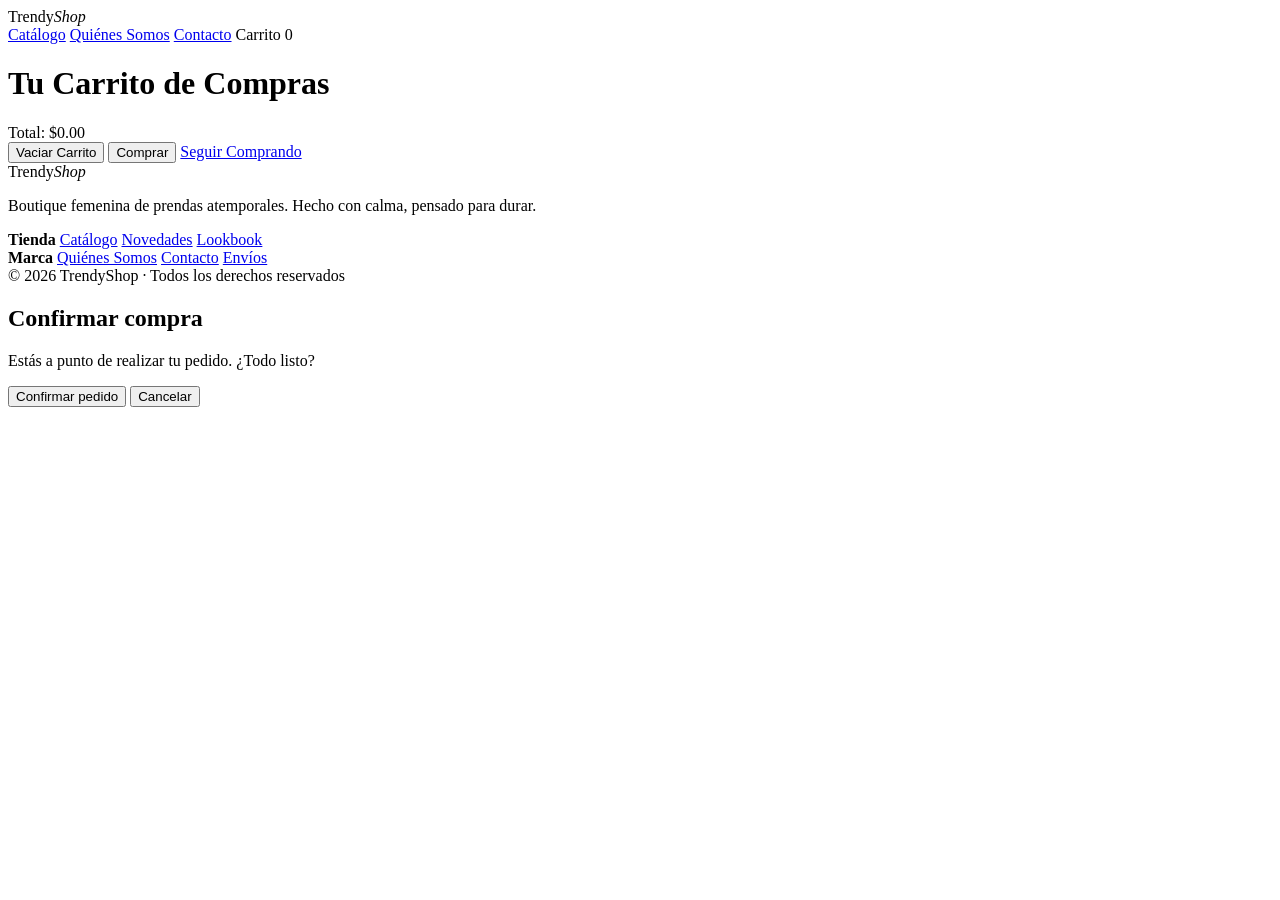
==== commit 64d3acf0: "Se integra el diseño del header y footer compartido en el carrito" ====
--- a/carrito/index.html
+++ b/carrito/index.html
@@ -1,87 +1,166 @@
-<!doctype html>
+<!DOCTYPE html>
 <html lang="es">
-  <head>
-    <meta charset="utf-8" />
-    <meta name="viewport" content="width=device-width, initial-scale=1" />
-    <title>TrendyShop · Carrito</title>
-    <link rel="preconnect" href="https://fonts.googleapis.com" />
-    <link rel="preconnect" href="https://fonts.gstatic.com" crossorigin />
-    <link
-      href="https://fonts.googleapis.com/css2?family=Quicksand:wght@400;500;600;700&family=Noto+Serif+Display:ital,opsz,wght@0,10..72,400;0,10..72,500;1,10..72,500&display=swap"
-      rel="stylesheet"
-    />
-    <link rel="stylesheet" href="../css/style.css" />
-  </head>
-  <body>
-    <!-- ═══ NAV ═══ -->
-    <header class="nav">
-      <a href="../index.html" class="logo">Trendy<em>Shop</em></a>
+<head>
+  <meta charset="UTF-8" />
+  <meta name="viewport" content="width=device-width, initial-scale=1.0" />
+  <title>TrendyShop | Carrito de Compras</title>
+</head>
+<body>
+
+      <header class="nav">
+      <a
+        href="index.html"
+        class="logo"
+        style="text-decoration: none; color: inherit"
+      >
+        Trendy<em>Shop</em>
+      </a>
       <nav class="nav__links">
-        <a href="../catalogo/index.html">Catálogo</a>
-        <a href="../quienes-somos/index.html">Quiénes Somos</a>
-        <a href="../contactanos/index.html">Contacto</a>
-        <a href="../carrito/index.html" class="bag">
+        <a href="./catalogo/index.html">Catálogo</a>
+        <a href="./quienes-somos/index.html">Quiénes Somos</a>
+        <a href="./contactanos/index.html">Contacto</a>
+
+        <a
+          href="./carrito/index.html"
+          class="bag"
+          style="text-decoration: none; color: inherit"
+        >
           Carrito <span class="bag__count">0</span>
         </a>
       </nav>
     </header>
 
-    <!-- ═══ CARRITO ═══ -->
-    <section class="section">
-      <div class="wrap">
-        <div class="eyebrow">Tu selección</div>
-        <h1 class="section__title" style="margin-top: var(--s2); margin-bottom: var(--s6)">
-          Bolsa de compras
-        </h1>
+  <main class="carrito-page">
+    <h1 class="carrito-page__titulo">Tu Carrito de Compras</h1>
 
-        <!-- Items del carrito (se inyectan desde JS) -->
-        <div id="cart-items"></div>
+    <p id="carrito-vacio" class="carrito-vacio" hidden>
+      Tu carrito está vacío. ¡Explora nuestro <a href="/catalogo/index.html">catálogo</a> y encuentra algo que te encante!
+    </p>
 
-        <!-- Mensaje cuando el carrito está vacío -->
-        <div id="cart-empty" class="cart-empty" hidden>
-          <p>Tu bolsa está vacía.</p>
-          <a href="../catalogo/index.html" class="btn btn--solid">Explorar catálogo</a>
-        </div>
+    <section id="carrito-items" class="carrito-items" aria-live="polite">
+    </section>
 
-        <!-- Resumen y acciones -->
-        <div id="cart-summary" class="cart-summary" hidden>
-          <div class="cart-summary__row">
-            <span>Total</span>
-            <span class="cart-summary__total" id="cart-total">$0</span>
-          </div>
-          <div class="cart-summary__actions">
-            <button class="btn btn--ghost" id="btn-clear">Vaciar bolsa</button>
-            <button class="btn btn--solid" id="btn-buy">Confirmar compra</button>
-          </div>
-        </div>
+    <section class="carrito-resumen" aria-label="Resumen de la compra">
+      <div class="carrito-resumen__total-linea">
+        <span class="carrito-resumen__label">Total:</span>
+        <span id="carrito-total" class="carrito-resumen__total">$0.00</span>
+      </div>
+
+      <div class="carrito-resumen__acciones">
+        <button type="button" id="btn-vaciar-carrito" class="btn btn-vaciar">
+          Vaciar Carrito
+        </button>
+        <button type="button" id="btn-comprar" class="btn btn-comprar">
+          Comprar
+        </button>
+        <a href="/catalogo/index.html" class="btn btn-seguir-comprando">
+          Seguir Comprando
+        </a>
       </div>
     </section>
+  </main>
 
-    <!-- ═══ FOOTER ═══ -->
-    <footer class="footer">
+  <div id="toast-container" class="toast-container" aria-live="assertive"></div>
+
+   <footer class="footer">
       <div class="footer__top">
         <div>
-          <a href="../index.html" class="footer__brand">
+          <a
+            href="/index.html"
+            class="footer__brand"
+            style="text-decoration: none; color: inherit"
+          >
             Trendy<em style="font-style: italic; color: var(--rozy)">Shop</em>
           </a>
-          <p>Boutique femenina de prendas atemporales. Hecho con calma, pensado para durar.</p>
+          <p>
+            Boutique femenina de prendas atemporales. Hecho con calma, pensado
+            para durar.
+          </p>
         </div>
         <div class="footer__cols">
           <div class="footer__col">
             <b>Tienda</b>
-            <a href="../catalogo/index.html">Catálogo</a>
-            <a href="../quienes-somos/index.html">Quiénes Somos</a>
+            <a href="/catalogo/index.html">Catálogo</a>
+            <a href="/catalogo/index.html">Novedades</a>
+            <a href="/catalogo/index.html">Lookbook</a>
           </div>
           <div class="footer__col">
             <b>Marca</b>
-            <a href="../contactanos/index.html">Contacto</a>
+            <a href="/quienes-somos/index.html">Quiénes Somos</a>
+            <a href="/contactanos/index.html">Contacto</a>
             <a href="#">Envíos</a>
           </div>
         </div>
       </div>
-      <div class="footer__legal">© 2026 TrendyShop · Todos los derechos reservados</div>
+      <div class="footer__legal">
+        © 2026 TrendyShop · Todos los derechos reservados
+      </div>
     </footer>
 
-    <script type="module" src="../js/carrito-page.js"></script>
-  </body>
-</html>
+  
+  <div id="modal-compra" class="modal-overlay">
+    <div class="modal">
+      <h2 class="modal__titulo">Confirmar compra</h2>
+      <p class="modal__descripcion">Estás a punto de realizar tu pedido. ¿Todo listo?</p>
+      <div id="modal-resumen" class="modal__resumen"></div>
+      <button type="button" id="modal-btn-confirmar" class="btn btn-confirmar">
+        Confirmar pedido
+      </button>
+      <button type="button" id="modal-btn-cancelar" class="btn btn-cancelar">
+        Cancelar
+      </button>
+    </div>
+  </div>
+
+  <script type="module">
+    import { inicializarCarrito, obtenerInstanciaCarrito } from "/js/app.js";
+
+    document.addEventListener("DOMContentLoaded", () => {
+      inicializarCarrito();
+
+      const modal = document.getElementById("modal-compra");
+      const resumen = document.getElementById("modal-resumen");
+      const btnComprar = document.getElementById("btn-comprar");
+      const btnConfirmar = document.getElementById("modal-btn-confirmar");
+      const btnCancelar = document.getElementById("modal-btn-cancelar");
+
+      btnComprar.addEventListener("click", () => {
+        const carrito = obtenerInstanciaCarrito();
+        if (!carrito || carrito.estaVacio()) return;
+
+        const total = carrito.obtenerTotal().toFixed(2);
+        const cantidad = carrito.obtenerCantidadTotal();
+
+        resumen.innerHTML = `
+          <div class="modal__resumen-fila">
+            <span>Productos (${cantidad})</span><span>$${total}</span>
+          </div>
+          <div class="modal__resumen-total">
+            <span>Total</span><span>$${total}</span>
+          </div>
+        `;
+        modal.classList.add("modal-overlay--visible");
+      });
+
+      btnCancelar.addEventListener("click", () => {
+        modal.classList.remove("modal-overlay--visible");
+      });
+
+      btnConfirmar.addEventListener("click", () => {
+        const carrito = obtenerInstanciaCarrito();
+        carrito.vaciarCarrito();
+        modal.classList.remove("modal-overlay--visible");
+        import("/js/ui.js").then(({ renderCarrito, mostrarToast }) => {
+          renderCarrito(carrito);
+          mostrarToast("¡Compra realizada con éxito! Gracias por tu pedido.", "exito");
+        });
+      });
+
+      modal.addEventListener("click", (e) => {
+        if (e.target === modal) modal.classList.remove("modal-overlay--visible");
+      });
+    });
+  </script>
+
+</body>
+</html>
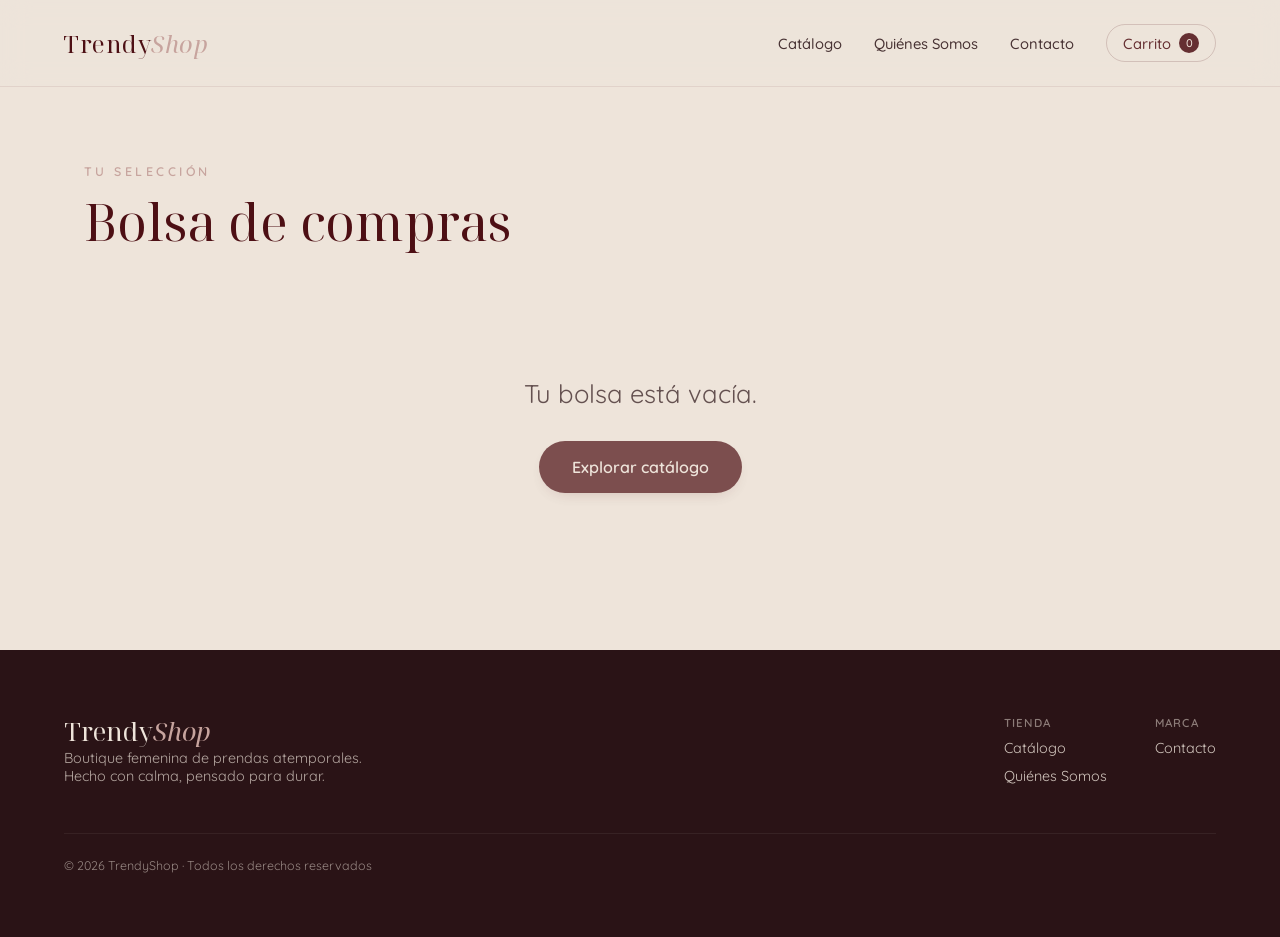
==== commit 3a2b1496: "ajustamos responsive con menu hamburgesa y carrito desplegable" ====
--- a/carrito/index.html
+++ b/carrito/index.html
@@ -1,166 +1,106 @@
-<!DOCTYPE html>
+<!-- ════════════════════════════════════════════════════════════════════════
+  TrendyShop · Página del Carrito (Bolsa de compras)
+  ────────────────────────────────────────────────────────────────────────
+  Lee los productos del localStorage (clave: trendyshop_cart) y los muestra
+  con imagen, nombre, talla, precio y controles de cantidad.
+  JS: ../js/carrito-page.js | Carrito: ../js/cart.js
+  ════════════════════════════════════════════════════════════════════════ -->
+<!doctype html>
 <html lang="es">
-<head>
-  <meta charset="UTF-8" />
-  <meta name="viewport" content="width=device-width, initial-scale=1.0" />
-  <title>TrendyShop | Carrito de Compras</title>
-</head>
-<body>
-
-      <header class="nav">
-      <a
-        href="index.html"
-        class="logo"
-        style="text-decoration: none; color: inherit"
-      >
-        Trendy<em>Shop</em>
-      </a>
-      <nav class="nav__links">
-        <a href="./catalogo/index.html">Catálogo</a>
-        <a href="./quienes-somos/index.html">Quiénes Somos</a>
-        <a href="./contactanos/index.html">Contacto</a>
-
-        <a
-          href="./carrito/index.html"
-          class="bag"
-          style="text-decoration: none; color: inherit"
-        >
-          Carrito <span class="bag__count">0</span>
-        </a>
+  <head>
+    <meta charset="utf-8" />
+    <meta name="viewport" content="width=device-width, initial-scale=1" />
+    <title>TrendyShop · Carrito</title>
+    <link rel="preconnect" href="https://fonts.googleapis.com" />
+    <link rel="preconnect" href="https://fonts.gstatic.com" crossorigin />
+    <link
+      href="https://fonts.googleapis.com/css2?family=Quicksand:wght@400;500;600;700&family=Noto+Serif+Display:ital,opsz,wght@0,10..72,400;0,10..72,500;1,10..72,500&display=swap"
+      rel="stylesheet"
+    />
+    <link rel="stylesheet" href="../css/style.css" />
+  </head>
+  <body>
+    <!-- ═══ NAV ═══ -->
+    <header class="nav">
+      <a href="../index.html" class="logo">Trendy<em>Shop</em></a>
+      <button class="nav__toggle" id="navToggle" aria-label="Abrir menú">
+        <span></span><span></span><span></span>
+      </button>
+      <nav class="nav__links" id="navLinks">
+        <a href="../catalogo/index.html">Catálogo</a>
+        <a href="../quienes-somos/index.html">Quiénes Somos</a>
+        <a href="../contactanos/index.html">Contacto</a>
+        <div class="bag-wrap">
+          <a href="../carrito/index.html" class="bag">
+            Carrito <span class="bag__count">0</span>
+          </a>
+          <div class="mini-cart" id="mini-cart">
+            <div class="mini-cart__items" id="mini-cart-items">
+              <p class="mini-cart__empty">Tu bolsa está vacía</p>
+            </div>
+            <a href="../carrito/index.html" class="btn btn--solid mini-cart__go">Ver bolsa completa</a>
+          </div>
+        </div>
       </nav>
     </header>
 
-  <main class="carrito-page">
-    <h1 class="carrito-page__titulo">Tu Carrito de Compras</h1>
+    <!-- ═══ CARRITO ═══ -->
+    <section class="section">
+      <div class="wrap">
+        <div class="eyebrow">Tu selección</div>
+        <h1 class="section__title" style="margin-top: var(--s2); margin-bottom: var(--s6)">
+          Bolsa de compras
+        </h1>
 
-    <p id="carrito-vacio" class="carrito-vacio" hidden>
-      Tu carrito está vacío. ¡Explora nuestro <a href="/catalogo/index.html">catálogo</a> y encuentra algo que te encante!
-    </p>
+        <!-- Contenedor de ítems: carrito-page.js inyecta aquí las tarjetas
+             de cada producto con imagen, talla, precio y controles +/− -->
+        <div id="cart-items"></div>
 
-    <section id="carrito-items" class="carrito-items" aria-live="polite">
+        <!-- Mensaje visible cuando no hay productos en el carrito -->
+        <div id="cart-empty" class="cart-empty" hidden>
+          <p>Tu bolsa está vacía.</p>
+          <a href="../catalogo/index.html" class="btn btn--solid">Explorar catálogo</a>
+        </div>
+
+        <!-- Resumen y acciones -->
+        <div id="cart-summary" class="cart-summary" hidden>
+          <div class="cart-summary__row">
+            <span>Total</span>
+            <span class="cart-summary__total" id="cart-total">$0</span>
+          </div>
+          <div class="cart-summary__actions">
+            <button class="btn btn--ghost" id="btn-clear">Vaciar bolsa</button>
+            <button class="btn btn--solid" id="btn-buy">Confirmar compra</button>
+          </div>
+        </div>
+      </div>
     </section>
 
-    <section class="carrito-resumen" aria-label="Resumen de la compra">
-      <div class="carrito-resumen__total-linea">
-        <span class="carrito-resumen__label">Total:</span>
-        <span id="carrito-total" class="carrito-resumen__total">$0.00</span>
-      </div>
-
-      <div class="carrito-resumen__acciones">
-        <button type="button" id="btn-vaciar-carrito" class="btn btn-vaciar">
-          Vaciar Carrito
-        </button>
-        <button type="button" id="btn-comprar" class="btn btn-comprar">
-          Comprar
-        </button>
-        <a href="/catalogo/index.html" class="btn btn-seguir-comprando">
-          Seguir Comprando
-        </a>
-      </div>
-    </section>
-  </main>
-
-  <div id="toast-container" class="toast-container" aria-live="assertive"></div>
-
-   <footer class="footer">
+    <!-- ═══ FOOTER ═══ -->
+    <footer class="footer">
       <div class="footer__top">
         <div>
-          <a
-            href="/index.html"
-            class="footer__brand"
-            style="text-decoration: none; color: inherit"
-          >
+          <a href="../index.html" class="footer__brand">
             Trendy<em style="font-style: italic; color: var(--rozy)">Shop</em>
           </a>
-          <p>
-            Boutique femenina de prendas atemporales. Hecho con calma, pensado
-            para durar.
-          </p>
+          <p>Boutique femenina de prendas atemporales. Hecho con calma, pensado para durar.</p>
         </div>
         <div class="footer__cols">
           <div class="footer__col">
             <b>Tienda</b>
-            <a href="/catalogo/index.html">Catálogo</a>
-            <a href="/catalogo/index.html">Novedades</a>
-            <a href="/catalogo/index.html">Lookbook</a>
+            <a href="../catalogo/index.html">Catálogo</a>
+            <a href="../quienes-somos/index.html">Quiénes Somos</a>
           </div>
           <div class="footer__col">
             <b>Marca</b>
-            <a href="/quienes-somos/index.html">Quiénes Somos</a>
-            <a href="/contactanos/index.html">Contacto</a>
-            <a href="#">Envíos</a>
+            <a href="../contactanos/index.html">Contacto</a>
+
           </div>
         </div>
       </div>
-      <div class="footer__legal">
-        © 2026 TrendyShop · Todos los derechos reservados
-      </div>
+      <div class="footer__legal">© 2026 TrendyShop · Todos los derechos reservados</div>
     </footer>
 
-  
-  <div id="modal-compra" class="modal-overlay">
-    <div class="modal">
-      <h2 class="modal__titulo">Confirmar compra</h2>
-      <p class="modal__descripcion">Estás a punto de realizar tu pedido. ¿Todo listo?</p>
-      <div id="modal-resumen" class="modal__resumen"></div>
-      <button type="button" id="modal-btn-confirmar" class="btn btn-confirmar">
-        Confirmar pedido
-      </button>
-      <button type="button" id="modal-btn-cancelar" class="btn btn-cancelar">
-        Cancelar
-      </button>
-    </div>
-  </div>
-
-  <script type="module">
-    import { inicializarCarrito, obtenerInstanciaCarrito } from "/js/app.js";
-
-    document.addEventListener("DOMContentLoaded", () => {
-      inicializarCarrito();
-
-      const modal = document.getElementById("modal-compra");
-      const resumen = document.getElementById("modal-resumen");
-      const btnComprar = document.getElementById("btn-comprar");
-      const btnConfirmar = document.getElementById("modal-btn-confirmar");
-      const btnCancelar = document.getElementById("modal-btn-cancelar");
-
-      btnComprar.addEventListener("click", () => {
-        const carrito = obtenerInstanciaCarrito();
-        if (!carrito || carrito.estaVacio()) return;
-
-        const total = carrito.obtenerTotal().toFixed(2);
-        const cantidad = carrito.obtenerCantidadTotal();
-
-        resumen.innerHTML = `
-          <div class="modal__resumen-fila">
-            <span>Productos (${cantidad})</span><span>$${total}</span>
-          </div>
-          <div class="modal__resumen-total">
-            <span>Total</span><span>$${total}</span>
-          </div>
-        `;
-        modal.classList.add("modal-overlay--visible");
-      });
-
-      btnCancelar.addEventListener("click", () => {
-        modal.classList.remove("modal-overlay--visible");
-      });
-
-      btnConfirmar.addEventListener("click", () => {
-        const carrito = obtenerInstanciaCarrito();
-        carrito.vaciarCarrito();
-        modal.classList.remove("modal-overlay--visible");
-        import("/js/ui.js").then(({ renderCarrito, mostrarToast }) => {
-          renderCarrito(carrito);
-          mostrarToast("¡Compra realizada con éxito! Gracias por tu pedido.", "exito");
-        });
-      });
-
-      modal.addEventListener("click", (e) => {
-        if (e.target === modal) modal.classList.remove("modal-overlay--visible");
-      });
-    });
-  </script>
-
-</body>
-</html>+    <script type="module" src="../js/carrito-page.js"></script>
+  </body>
+</html>
--- a/css/style.css
+++ b/css/style.css
@@ -0,0 +1,1679 @@
+/* ════════════════════════════════════════════════════════════════════════
+   TrendyShop · Estilos globales
+   ────────────────────────────────────────────────────────────────────────
+   ESTRUCTURA del archivo (de lo general a lo concreto):
+     1. Tokens de diseño (:root)        → fuente única de verdad
+     2. Reset y base
+     3. Utilidades (botones, eyebrow, reveal)
+     4. Componentes (nav, hero, carrusel, editorial, fundadoras, footer)
+     5. Modal y switcher
+     6. Animaciones (@keyframes)
+     7. Ajustes responsive
+
+   PRINCIPIO: todo color/tamaño/espacio sale de un token. Cambiar la marca =
+   cambiar :root, no perseguir valores por todo el archivo. Eso lo hace
+   ESCALABLE. Los tamaños usan clamp() para ser RESPONSIVOS sin breakpoints.
+   ════════════════════════════════════════════════════════════════════════ */
+
+:root {
+  /* — Paleta de marca (entregada) + neutros derivados —
+     POR QUÉ derivar --cream e --ink: necesitamos un fondo más luminoso que el
+     linen y un "negro" cálido para texto, sin salir de la familia terrosa. */
+  --rojo: #4d0f14; /* vino · acento principal y fondos dramáticos        */
+  --rozy: #c7a49e; /* rosa empolvado · acento suave                      */
+  --pale-oak: #d9c3ac; /* arena · placeholders e ilustración                 */
+  --linen: #eee4da; /* lino · fondo base                                  */
+  --cream: #f7f2eb; /* crema · fondos amplios (más claro que linen)       */
+  --ink: #2a1316; /* tinta cálida · texto sobre claro (no negro puro)   */
+  --rojo-70: rgba(77, 15, 20, 0.7);
+  --linen-12: rgba(238, 228, 218, 0.12);
+
+  /* — Tipografía —
+     POR QUÉ pareja serif + sans: el contraste da el aire "boutique premium".
+     Serif editorial para titulares; sans amable para lectura larga. */
+  --serif: "Noto Serif Display", Georgia, serif;
+  --sans: "Quicksand", system-ui, sans-serif;
+
+  /* — Escala de tipo FLUIDA: clamp(mínimo, preferido-en-vw, máximo) —
+     POR QUÉ clamp y no media-queries: el tamaño interpola con el ancho de la
+     ventana → crecimiento continuo, sin saltos ni breakpoints que mantener. */
+  --t-hero: clamp(2.6rem, 7vw, 6rem);
+  --t-h2: clamp(1.8rem, 4vw, 3.2rem);
+  --t-h3: clamp(1.15rem, 2vw, 1.6rem);
+  --t-body: clamp(0.98rem, 1.1vw, 1.1rem);
+  --t-eyebrow: clamp(0.7rem, 1vw, 0.78rem);
+
+  /* — Espaciado en escala (ritmo vertical coherente) — */
+  --s1: 0.5rem;
+  --s2: 1rem;
+  --s3: 1.5rem;
+  --s4: 2rem;
+  --s6: 3rem;
+  --s8: 5rem;
+  --s12: 8rem;
+
+  /* — Radios y sombras CÁLIDAS (tintadas de vino, no gris) —
+     POR QUÉ tintar la sombra: una sombra gris sobre paleta terrosa se ve
+     "sucia"; tintarla de vino la integra y eleva el acabado premium. */
+  --r: 16px;
+  --r-lg: 28px;
+  --r-pill: 999px;
+  --shadow-sm: 0 6px 18px -10px rgba(77, 15, 20, 0.4);
+  --shadow: 0 30px 60px -28px rgba(77, 15, 20, 0.5);
+
+  /* Ancho de lectura máximo del contenido centrado. */
+  --maxw: 1240px;
+}
+
+/* ── 2. Reset y base ──────────────────────────────────────────────────── */
+* {
+  margin: 0;
+  padding: 0;
+  box-sizing: border-box;
+}
+html {
+  scroll-behavior: smooth;
+} /* desplazamiento suave a los anclas (#) */
+body {
+  font-family: var(--sans);
+  background: var(--linen);
+  color: var(--ink);
+  -webkit-font-smoothing: antialiased;
+  overflow-x: hidden; /* las formas difuminadas no generan scroll lateral */
+}
+img {
+  display: block;
+  max-width: 100%;
+}
+a {
+  color: inherit;
+  text-decoration: none;
+}
+button {
+  font: inherit;
+  cursor: pointer;
+}
+
+/* Contenedor centrado reutilizable. */
+.wrap {
+  max-width: var(--maxw);
+  margin-inline: auto;
+  padding-inline: clamp(1rem, 5vw, 4rem);
+}
+
+/* ── 3. Utilidades ────────────────────────────────────────────────────── */
+
+/* Antetítulo: pequeño, espaciado, en rosa. Marca el inicio de cada bloque. */
+.eyebrow {
+  font-weight: 600;
+  letter-spacing: 0.28em;
+  text-transform: uppercase;
+  font-size: var(--t-eyebrow);
+  color: var(--rozy);
+}
+
+/* Botones: una sola base + modificadores. POR QUÉ: consistencia y reuso. */
+.btn {
+  display: inline-flex;
+  align-items: center;
+  justify-content: center;
+  padding: 0.95rem 2rem;
+  border: 1px solid transparent;
+  border-radius: var(--r-pill);
+  font-weight: 600;
+  transition:
+    transform 0.2s ease,
+    box-shadow 0.2s ease,
+    background 0.2s ease;
+}
+.btn:hover {
+  transform: translateY(-2px);
+} /* micro-interacción al pasar el cursor */
+.btn--solid {
+  background: var(--rojo);
+  color: var(--linen);
+  box-shadow: var(--shadow-sm);
+}
+.btn--light {
+  background: var(--linen);
+  color: var(--rojo);
+  box-shadow: var(--shadow-sm);
+}
+.btn--ghost-light {
+  border-color: rgba(238, 228, 218, 0.4);
+  color: var(--linen);
+}
+.btn--ghost {
+  border-color: rgba(77, 15, 20, 0.3);
+  color: var(--rojo);
+}
+
+/* Aparición al hacer scroll: estado inicial oculto; .is-visible (vía JS) lo
+   revela. Si JS no corre, un fallback en index.html lo muestra igualmente. */
+.reveal {
+  opacity: 0;
+  transform: translateY(28px);
+  transition:
+    opacity 0.7s ease,
+    transform 0.7s ease;
+}
+.reveal.is-visible {
+  opacity: 1;
+  transform: none;
+}
+
+/* Placeholder de imagen: rayas diagonales + leyenda monoespaciada.
+   POR QUÉ así y no un gris plano: comunica "aquí va una foto" de forma
+   intencionada y elegante mientras llega el material real. */
+.ph {
+  display: grid;
+  place-items: center;
+  position: relative;
+  overflow: hidden;
+}
+.ph--oak {
+  background:
+    repeating-linear-gradient(
+      135deg,
+      rgba(77, 15, 20, 0.07) 0 14px,
+      transparent 14px 28px
+    ),
+    var(--pale-oak);
+}
+.ph--rozy {
+  background:
+    repeating-linear-gradient(
+      45deg,
+      rgba(77, 15, 20, 0.06) 0 16px,
+      transparent 16px 32px
+    ),
+    var(--rozy);
+}
+.ph__cap {
+  font-family: ui-monospace, monospace;
+  font-size: 0.72rem;
+  letter-spacing: 0.06em;
+  color: var(--rojo-70);
+}
+
+/* ── 4. Componentes ───────────────────────────────────────────────────── */
+
+/* NAV: fija con vidrio esmerilado. POR QUÉ sticky + blur: marca y "Bolsa"
+   siempre accesibles sin tapar el contenido. */
+.nav {
+  position: sticky;
+  top: 0;
+  z-index: 50;
+  display: flex;
+  align-items: center;
+  justify-content: space-between;
+  gap: var(--s4);
+  padding: var(--s3) clamp(1rem, 5vw, 4rem);
+  background: rgba(238, 228, 218, 0.72);
+  backdrop-filter: blur(14px);
+  -webkit-backdrop-filter: blur(14px);
+  border-bottom: 1px solid rgba(77, 15, 20, 0.08);
+}
+.logo {
+  font-family: var(--serif);
+  font-size: 1.5rem;
+  letter-spacing: 0.5px;
+  color: var(--rojo);
+}
+.logo em {
+  font-style: italic;
+  color: var(--rozy);
+}
+.nav__links {
+  display: flex;
+  align-items: center;
+  gap: clamp(1rem, 2.5vw, 2.4rem);
+  flex-wrap: wrap;
+}
+.nav__links a {
+  font-size: 0.92rem;
+  font-weight: 500;
+  opacity: 0.85;
+}
+.nav__links a:hover {
+  opacity: 1;
+}
+
+/* Botón hamburguesa: 3 barras que se animan a X al abrir. Oculto en desktop. */
+.nav__toggle {
+  display: none;
+  flex-direction: column;
+  justify-content: center;
+  gap: 5px;
+  width: 36px;
+  height: 36px;
+  padding: 6px;
+  border: none;
+  border-radius: 8px;
+  background: transparent;
+  cursor: pointer;
+}
+.nav__toggle span {
+  display: block;
+  height: 2px;
+  width: 100%;
+  background: var(--rojo);
+  border-radius: 2px;
+  transition: transform 0.25s ease, opacity 0.25s ease;
+}
+.nav__toggle.is-open span:nth-child(1) {
+  transform: translateY(7px) rotate(45deg);
+}
+.nav__toggle.is-open span:nth-child(2) {
+  opacity: 0;
+}
+.nav__toggle.is-open span:nth-child(3) {
+  transform: translateY(-7px) rotate(-45deg);
+}
+.bag {
+  display: flex;
+  align-items: center;
+  gap: var(--s1);
+  padding: 0.5rem 1rem;
+  border: 1px solid rgba(77, 15, 20, 0.2);
+  border-radius: var(--r-pill);
+  font-size: 0.85rem;
+  font-weight: 600;
+  color: var(--rojo);
+}
+.bag__count {
+  display: grid;
+  place-items: center;
+  width: 20px;
+  height: 20px;
+  border-radius: 50%;
+  background: var(--rojo);
+  color: var(--linen);
+  font-size: 0.7rem;
+}
+
+/* MINI-CARRITO: panel desplegable al pasar el cursor sobre el botón del carrito.
+   Se muestra horizontalmente con los productos añadidos y un botón para ir
+   a la bolsa completa. Aparece con transición suave. */
+.bag-wrap {
+  position: relative;
+}
+.mini-cart {
+  position: absolute;
+  top: calc(100% + 12px);
+  right: 0;
+  z-index: 60;
+  width: min(420px, 90vw);
+  background: var(--cream);
+  border-radius: var(--r-lg);
+  box-shadow: var(--shadow);
+  padding: var(--s3);
+  opacity: 0;
+  visibility: hidden;
+  transform: translateY(8px);
+  transition:
+    opacity 0.2s ease,
+    transform 0.2s ease,
+    visibility 0.2s;
+  pointer-events: none;
+}
+.bag-wrap:hover .mini-cart,
+.mini-cart:hover {
+  opacity: 1;
+  visibility: visible;
+  transform: translateY(0);
+  pointer-events: auto;
+}
+.mini-cart__items {
+  display: flex;
+  gap: var(--s2);
+  overflow-x: auto;
+  padding-bottom: var(--s2);
+  scrollbar-width: thin;
+  scrollbar-color: var(--rozy) transparent;
+}
+.mini-cart__items::-webkit-scrollbar {
+  height: 4px;
+}
+.mini-cart__items::-webkit-scrollbar-thumb {
+  background: var(--rozy);
+  border-radius: 99px;
+}
+.mini-cart__item {
+  flex: 0 0 auto;
+  width: 80px;
+  text-align: center;
+}
+.mini-cart__item img {
+  width: 80px;
+  height: 96px;
+  object-fit: cover;
+  border-radius: var(--r);
+  background: var(--pale-oak);
+}
+.mini-cart__item-name {
+  font-size: 0.68rem;
+  font-weight: 600;
+  margin-top: 0.3rem;
+  color: var(--ink);
+  white-space: nowrap;
+  overflow: hidden;
+  text-overflow: ellipsis;
+}
+.mini-cart__item-size {
+  font-size: 0.62rem;
+  color: var(--rozy);
+}
+.mini-cart__empty {
+  font-size: 0.85rem;
+  opacity: 0.6;
+  padding: var(--s2) 0;
+  text-align: center;
+  width: 100%;
+}
+.mini-cart__go {
+  display: block;
+  text-align: center;
+  margin-top: var(--s2);
+  padding: 0.6rem 1.2rem;
+  font-size: 0.82rem;
+}
+
+/* HERO A (editorial, fondo vino) ----------------------------------------- */
+.hero-a {
+  position: relative;
+  overflow: hidden;
+  background: var(--rojo);
+  color: var(--linen);
+  padding: clamp(3rem, 7vw, 6rem) clamp(1rem, 5vw, 4rem) clamp(4rem, 8vw, 7rem);
+}
+.hero-a__inner {
+  position: relative;
+  max-width: var(--maxw);
+  margin-inline: auto;
+  display: flex;
+  flex-wrap: wrap;
+  align-items: center;
+  gap: clamp(2rem, 5vw, 5rem);
+}
+/* riseIn anima SOLO el desplazamiento (no la opacidad): si el motor de
+   animaciones se pausa, el contenido del hero sigue visible. */
+.hero-a__text {
+  flex: 1 1 380px;
+  min-width: 300px;
+  animation: riseIn 0.7s ease both;
+}
+.hero__title {
+  font-family: var(--serif);
+  font-weight: 400;
+  font-size: var(--t-hero);
+  line-height: 1.02;
+  letter-spacing: -0.5px;
+  margin-bottom: var(--s4);
+}
+.hero__title em {
+  font-style: italic;
+  color: var(--rozy);
+}
+.hero__lead {
+  font-size: var(--t-body);
+  line-height: 1.7;
+  max-width: 46ch;
+  opacity: 0.85;
+  margin: var(--s3) 0 var(--s6);
+}
+.hero__cta {
+  display: flex;
+  flex-wrap: wrap;
+  gap: var(--s2);
+}
+
+/* Formas difuminadas de fondo: capa "lejana" que da profundidad al 3D. */
+.blob {
+  position: absolute;
+  border-radius: 50%;
+  pointer-events: none;
+}
+.blob--1 {
+  top: -80px;
+  right: 8%;
+  width: 340px;
+  height: 340px;
+  background: radial-gradient(circle, var(--rozy), transparent 70%);
+  opacity: 0.5;
+  filter: blur(8px);
+  animation: flota 9s ease-in-out infinite;
+}
+.blob--2 {
+  bottom: -120px;
+  left: -40px;
+  width: 300px;
+  height: 300px;
+  background: radial-gradient(circle, var(--pale-oak), transparent 70%);
+  opacity: 0.35;
+  filter: blur(6px);
+  animation: flotaLento 11s ease-in-out infinite;
+}
+
+/* Tarjeta flotante 3D del hero. perspective en el padre + preserve-3d en la
+   tarjeta hacen que las capas internas (badges) "salgan" con translateZ. */
+.hero-a__media {
+  flex: 0 1 420px;
+  min-width: 280px;
+  display: flex;
+  justify-content: center;
+  perspective: 1100px;
+}
+.float-card {
+  position: relative;
+  width: min(380px, 90vw);
+  transform-style: preserve-3d;
+  transition: transform 0.2s ease-out;
+  animation: flota 7s ease-in-out infinite;
+  will-change: transform;
+}
+.float-card__img {
+  aspect-ratio: 3/4;
+  border-radius: var(--r-lg);
+  box-shadow: var(--shadow);
+  overflow: hidden;
+  background: var(--rozy);
+}
+.float-card__img img {
+  width: 100%;
+  height: 100%;
+  object-fit: cover;
+}
+.float-card__img .ph__cap {
+  color: var(--rojo);
+  background: rgba(247, 242, 235, 0.6);
+  padding: 0.4rem 0.7rem;
+  border-radius: 6px;
+}
+.float-badge {
+  position: absolute;
+  left: -18px;
+  bottom: 36px;
+  transform: translateZ(60px);
+  background: var(--cream);
+  color: var(--ink);
+  padding: 0.8rem 1.1rem;
+  border-radius: var(--r);
+  box-shadow: var(--shadow);
+  font-family: var(--serif);
+  font-style: italic;
+}
+.float-price {
+  position: absolute;
+  right: -14px;
+  top: 32px;
+  transform: translateZ(80px);
+  background: var(--rojo);
+  color: var(--linen);
+  padding: 0.6rem 0.9rem;
+  border-radius: var(--r-pill);
+  font-weight: 700;
+  font-size: 0.9rem;
+  box-shadow: var(--shadow);
+}
+
+/* SECCIÓN + encabezado de bloque -------------------------------------- */
+.section {
+  padding: clamp(3rem, 6vw, 5rem) 0;
+}
+.section--linen {
+  background: var(--linen);
+}
+.head-row {
+  display: flex;
+  align-items: flex-end;
+  justify-content: space-between;
+  gap: var(--s3);
+  flex-wrap: wrap;
+  max-width: var(--maxw);
+  margin: 0 auto var(--s6);
+  padding-inline: clamp(1rem, 5vw, 4rem);
+}
+.section__title {
+  font-family: var(--serif);
+  font-weight: 400;
+  font-size: var(--t-h2);
+  line-height: 1.05;
+  color: var(--rojo);
+}
+.section__title.is-center {
+  text-align: center;
+  margin-bottom: var(--s6);
+}
+.hint {
+  font-family: ui-monospace, monospace;
+  font-size: 0.78rem;
+  color: var(--rojo-70);
+}
+
+/* BRILLO tras una palabra: capa radial difuminada animada, por detrás del
+   texto (z-index 0) y sin capturar clics (pointer-events:none). */
+.glow {
+  position: relative;
+  display: inline-block;
+  font-style: italic;
+}
+.glow::before {
+  content: "";
+  position: absolute;
+  inset: -45% -28%;
+  z-index: 0;
+  pointer-events: none;
+  background: radial-gradient(
+    closest-side,
+    rgba(199, 164, 158, 0.95),
+    rgba(217, 195, 172, 0.45) 55%,
+    transparent 78%
+  );
+  filter: blur(20px);
+  animation: brillo 4.5s ease-in-out infinite;
+}
+.glow > span {
+  position: relative;
+  z-index: 1;
+}
+
+/* CARRUSEL: riel con scroll-snap. POR QUÉ scroll-snap: cada tarjeta "encaja"
+   al deslizar → selección cómoda en táctil y en desktop, sin JS de carrusel. */
+.rail {
+  display: flex;
+  gap: var(--s4);
+  overflow-x: auto;
+  scroll-snap-type: x mandatory;
+  padding: var(--s2) clamp(1rem, 5vw, 4rem) var(--s4);
+  perspective: 1200px; /* contexto 3D para el tilt de las tarjetas */
+}
+/* Scrollbar fino y de marca (la barra por defecto rompe el acabado). */
+.rail {
+  scrollbar-width: thin;
+  scrollbar-color: var(--rozy) transparent;
+}
+.rail::-webkit-scrollbar {
+  height: 6px;
+}
+.rail::-webkit-scrollbar-track {
+  background: transparent;
+}
+.rail::-webkit-scrollbar-thumb {
+  background: var(--rozy);
+  border-radius: 99px;
+}
+
+/* Tarjeta A: foto arriba + datos abajo, sobre crema. */
+.card {
+  flex: 0 0 auto;
+  width: clamp(260px, 72vw, 330px);
+  scroll-snap-align: start;
+  background: var(--cream);
+  border-radius: var(--r-lg);
+  overflow: hidden;
+  box-shadow: var(--shadow-sm);
+  cursor: pointer;
+  transform-style: preserve-3d;
+  transition:
+    transform 0.2s ease-out,
+    box-shadow 0.2s ease-out;
+}
+.card:hover {
+  box-shadow: var(--shadow);
+}
+.card__img {
+  position: relative;
+  aspect-ratio: 3/4;
+  overflow: hidden;
+  background: var(--pale-oak);
+}
+.card__img img {
+  width: 100%;
+  height: 100%;
+  object-fit: cover;
+}
+.card__tag {
+  position: absolute;
+  top: 14px;
+  left: 14px;
+  transform: translateZ(50px);
+  background: var(--rojo);
+  color: var(--linen);
+  font-size: 0.68rem;
+  font-weight: 700;
+  letter-spacing: 0.06em;
+  text-transform: uppercase;
+  padding: 0.3rem 0.65rem;
+  border-radius: var(--r-pill);
+}
+.card__body {
+  padding: var(--s3);
+}
+.card__name {
+  font-family: var(--serif);
+  font-weight: 500;
+  font-size: var(--t-h3);
+  margin-bottom: 0.3rem;
+}
+.card__row {
+  display: flex;
+  align-items: center;
+  justify-content: space-between;
+}
+.card__price {
+  font-weight: 700;
+  color: var(--rojo);
+}
+.card__add {
+  font-size: 0.82rem;
+  font-weight: 600;
+  color: var(--rozy);
+}
+
+/* EDITORIAL split ---------------------------------------------------- */
+.editorial {
+  max-width: var(--maxw);
+  margin: var(--s8) auto 0;
+  padding-inline: clamp(1rem, 5vw, 4rem);
+  display: flex;
+  flex-wrap: wrap;
+  gap: clamp(2rem, 5vw, 4rem);
+  align-items: center;
+}
+.editorial__img {
+  flex: 1 1 320px;
+  min-width: 280px;
+  aspect-ratio: 4/5;
+  border-radius: var(--r-lg);
+  box-shadow: var(--shadow);
+  overflow: hidden;
+  background: var(--pale-oak);
+}
+.editorial__img img {
+  width: 100%;
+  height: 100%;
+  object-fit: cover;
+}
+.editorial__text {
+  flex: 1 1 340px;
+  min-width: 300px;
+}
+.editorial__text .section__title {
+  margin: var(--s3) 0 var(--s4);
+}
+.editorial__text p {
+  font-size: var(--t-body);
+  line-height: 1.7;
+  opacity: 0.82;
+  max-width: 48ch;
+  margin-bottom: var(--s6);
+}
+.stats {
+  display: flex;
+  gap: clamp(1.5rem, 4vw, 3rem);
+  flex-wrap: wrap;
+}
+.stat__num {
+  font-family: var(--serif);
+  font-size: 2.2rem;
+  color: var(--rojo);
+}
+.stat__label {
+  font-size: 0.82rem;
+  opacity: 0.7;
+}
+
+/* FUNDADORAS ------------------------------------------------------------- */
+.team {
+  background: var(--rojo);
+  color: var(--linen);
+  padding: clamp(3.5rem, 7vw, 6rem) clamp(1rem, 5vw, 4rem);
+}
+.team__head {
+  text-align: center;
+  margin-bottom: var(--s8);
+}
+.team__head .section__title {
+  color: var(--linen);
+}
+.team__grid {
+  display: grid;
+  grid-template-columns: repeat(auto-fit, minmax(180px, 1fr));
+  gap: var(--s4);
+  perspective: 1200px;
+}
+.member {
+  text-align: center;
+  background: rgba(238, 228, 218, 0.06);
+  border: 1px solid var(--linen-12);
+  border-radius: var(--r-lg);
+  padding: var(--s4) var(--s3);
+  transform-style: preserve-3d;
+  transition: transform 0.2s ease-out;
+}
+.member__avatar {
+  width: 88px;
+  height: 88px;
+  border-radius: 50%;
+  margin: 0 auto var(--s3);
+  display: grid;
+  place-items: center;
+  transform: translateZ(40px);
+  background:
+    repeating-linear-gradient(
+      135deg,
+      var(--linen-12) 0 8px,
+      transparent 8px 16px
+    ),
+    var(--rozy);
+}
+.member__avatar span {
+  font-family: var(--serif);
+  font-size: 1.6rem;
+  color: var(--rojo);
+}
+.member__name {
+  font-family: var(--serif);
+  font-size: 1.15rem;
+  transform: translateZ(20px);
+}
+.member__role {
+  font-size: 0.78rem;
+  letter-spacing: 0.1em;
+  text-transform: uppercase;
+  color: var(--rozy);
+  margin-top: 0.3rem;
+}
+
+/* QUIÉNES SOMOS ---------------------------------------------------------- */
+
+/* Hero del about: misma estética vino del hero principal, centrado. */
+.about-hero {
+  position: relative;
+  overflow: hidden;
+  background: var(--rojo);
+  color: var(--linen);
+  text-align: center;
+  padding: clamp(4rem, 8vw, 7rem) 0;
+}
+.about-hero .hero__lead {
+  margin-inline: auto;
+}
+
+/* Bloques de historia: layout alternado imagen/texto. */
+.story {
+  display: flex;
+  flex-wrap: wrap;
+  gap: clamp(2rem, 5vw, 4rem);
+  align-items: center;
+  margin-bottom: var(--s8);
+}
+.story:last-child {
+  margin-bottom: 0;
+}
+.story--reverse {
+  flex-direction: row-reverse;
+}
+.story__img {
+  flex: 1 1 320px;
+  min-width: 280px;
+  aspect-ratio: 4/3;
+  border-radius: var(--r-lg);
+  overflow: hidden;
+  background: var(--pale-oak);
+}
+.story__img img {
+  width: 100%;
+  height: 100%;
+  object-fit: cover;
+}
+.story__text {
+  flex: 1 1 340px;
+  min-width: 300px;
+}
+.story__text h3 {
+  font-family: var(--serif);
+  font-size: var(--t-h2);
+  color: var(--rojo);
+  margin-bottom: var(--s3);
+}
+.story__text p {
+  font-size: var(--t-body);
+  line-height: 1.7;
+  opacity: 0.82;
+}
+
+/* Badges de año en el timeline. */
+.story__badge {
+  display: inline-block;
+  font-size: 0.72rem;
+  font-weight: 700;
+  letter-spacing: 0.1em;
+  text-transform: uppercase;
+  padding: 0.35rem 0.85rem;
+  border-radius: var(--r-pill);
+  margin-bottom: var(--s3);
+}
+.story__badge--dark {
+  background: var(--rojo);
+  color: var(--linen);
+}
+.story__badge--warn {
+  background: var(--rozy);
+  color: var(--rojo);
+}
+.story__badge--ok {
+  background: rgba(46, 125, 50, 0.12);
+  color: #2e7d32;
+}
+
+/* Alertas dentro del timeline. */
+.story__alert {
+  padding: var(--s3);
+  border-radius: var(--r);
+  font-size: 0.92rem;
+  line-height: 1.6;
+  margin-top: var(--s3);
+}
+.story__alert--warn {
+  background: rgba(199, 164, 158, 0.18);
+  border-left: 3px solid var(--rozy);
+}
+.story__alert--ok {
+  background: rgba(46, 125, 50, 0.06);
+  border-left: 3px solid #2e7d32;
+}
+
+/* Lista de logros con check marks. */
+.story__list {
+  list-style: none;
+  padding: 0;
+  margin-top: var(--s3);
+}
+.story__list li {
+  padding: 0.4rem 0;
+  font-size: 0.95rem;
+}
+.story__list li::before {
+  content: "\2713";
+  color: var(--rozy);
+  font-weight: 700;
+  margin-right: 0.6rem;
+}
+
+/* Grid de tarjetas de valores. */
+.values-grid {
+  display: grid;
+  grid-template-columns: repeat(auto-fit, minmax(280px, 1fr));
+  gap: var(--s4);
+  perspective: 1200px;
+}
+.value-item {
+  background: var(--cream);
+  border-radius: var(--r-lg);
+  padding: var(--s4) var(--s3);
+  text-align: center;
+  border: 1px solid rgba(77, 15, 20, 0.06);
+  transform-style: preserve-3d;
+  transition:
+    transform 0.2s ease,
+    box-shadow 0.2s ease;
+}
+.value-item:hover {
+  transform: translateY(-4px);
+  box-shadow: var(--shadow);
+}
+.value-item h4 {
+  font-family: var(--serif);
+  font-size: 1.15rem;
+  color: var(--rojo);
+  margin-bottom: 0.5rem;
+}
+.value-item p {
+  font-size: 0.9rem;
+  line-height: 1.6;
+  opacity: 0.75;
+}
+.value-sym {
+  font-family: var(--serif);
+  font-size: 1.8rem;
+  color: var(--rozy);
+  margin-bottom: var(--s2);
+}
+
+/* Sección de estadísticas. */
+.about-stats {
+  display: flex;
+  flex-wrap: wrap;
+  justify-content: center;
+  gap: clamp(2rem, 5vw, 4rem);
+  text-align: center;
+}
+.about-stats > div {
+  flex: 0 1 180px;
+}
+
+/* CTA final del about. */
+.about-cta {
+  text-align: center;
+  padding: clamp(3rem, 6vw, 5rem) 0;
+}
+
+/* FOOTER ----------------------------------------------------------------- */
+.footer {
+  background: var(--ink);
+  color: var(--linen);
+  padding: clamp(2.5rem, 5vw, 4rem) clamp(1rem, 5vw, 4rem);
+}
+.footer__top {
+  max-width: var(--maxw);
+  margin-inline: auto;
+  display: flex;
+  flex-wrap: wrap;
+  gap: var(--s6);
+  align-items: flex-end;
+  justify-content: space-between;
+}
+.footer__brand {
+  font-family: var(--serif);
+  font-size: 1.6rem;
+  margin-bottom: var(--s2);
+}
+.footer p {
+  font-size: 0.9rem;
+  opacity: 0.7;
+  max-width: 36ch;
+}
+.footer__cols {
+  display: flex;
+  gap: clamp(1.5rem, 4vw, 3rem);
+  flex-wrap: wrap;
+  font-size: 0.9rem;
+}
+.footer__col {
+  display: flex;
+  flex-direction: column;
+  gap: 0.6rem;
+}
+.footer__col b {
+  opacity: 0.5;
+  text-transform: uppercase;
+  letter-spacing: 0.1em;
+  font-size: 0.72rem;
+  font-weight: 600;
+}
+.footer__col a {
+  opacity: 0.85;
+}
+.footer__legal {
+  max-width: var(--maxw);
+  margin: var(--s6) auto 0;
+  padding-top: var(--s3);
+  border-top: 1px solid var(--linen-12);
+  font-size: 0.78rem;
+  opacity: 0.55;
+}
+
+/* ── 5. Modal ─────────────────────────────────────────────────────────── */
+
+/* MODAL de vista rápida. POR QUÉ modal y no otra página: en una landing
+   mantiene al usuario en contexto; "Ver en el catálogo" lo lleva a #coleccion.
+   Oculto por defecto con [hidden]; JS le quita el atributo para abrir. */
+.modal {
+  position: fixed;
+  inset: 0;
+  z-index: 80;
+  display: grid;
+  place-items: center;
+  padding: var(--s3);
+  background: rgba(42, 19, 22, 0.55);
+  backdrop-filter: blur(6px);
+  -webkit-backdrop-filter: blur(6px);
+  animation: surge 0.25s ease both;
+}
+.modal[hidden] {
+  display: none;
+}
+.modal__card {
+  position: relative;
+  width: min(820px, 100%);
+  max-height: 90vh;
+  overflow: auto;
+  display: flex;
+  flex-wrap: wrap;
+  background: var(--cream);
+  border-radius: var(--r-lg);
+  box-shadow: var(--shadow);
+  animation: modalPop 0.35s cubic-bezier(0.2, 0.8, 0.25, 1) both;
+}
+.modal__close {
+  position: absolute;
+  top: 14px;
+  right: 14px;
+  z-index: 2;
+  width: 38px;
+  height: 38px;
+  border: none;
+  border-radius: 50%;
+  background: rgba(247, 242, 235, 0.92);
+  color: var(--rojo);
+  font-size: 1.3rem;
+  line-height: 1;
+  box-shadow: var(--shadow-sm);
+}
+.modal__img {
+  flex: 1 1 300px;
+  min-width: 260px;
+  aspect-ratio: 4/5;
+  overflow: hidden;
+  background: var(--pale-oak);
+}
+.modal__img img {
+  width: 100%;
+  height: 100%;
+  object-fit: cover;
+}
+.modal__body {
+  flex: 1 1 320px;
+  min-width: 280px;
+  padding: clamp(1.5rem, 4vw, 2.5rem);
+}
+.modal__tag {
+  font-weight: 600;
+  letter-spacing: 0.2em;
+  text-transform: uppercase;
+  font-size: 0.7rem;
+  color: var(--rozy);
+  margin-bottom: var(--s2);
+}
+.modal__name {
+  font-family: var(--serif);
+  font-weight: 500;
+  font-size: clamp(1.6rem, 3vw, 2.2rem);
+  color: var(--rojo);
+  line-height: 1.1;
+  margin-bottom: var(--s2);
+}
+.modal__price {
+  font-weight: 700;
+  font-size: 1.3rem;
+  color: var(--ink);
+  margin-bottom: var(--s3);
+}
+.modal__desc {
+  font-size: 0.98rem;
+  line-height: 1.65;
+  opacity: 0.82;
+  margin-bottom: var(--s3);
+}
+.modal__fabric {
+  font-size: 0.85rem;
+  opacity: 0.7;
+  margin-bottom: var(--s2);
+}
+.modal__sizes {
+  display: flex;
+  gap: 0.5rem;
+  flex-wrap: wrap;
+  margin-bottom: var(--s4);
+}
+.size {
+  min-width: 42px;
+  text-align: center;
+  padding: 0.45rem 0.7rem;
+  border: 1px solid rgba(77, 15, 20, 0.25);
+  border-radius: 10px;
+  font-size: 0.85rem;
+  font-weight: 600;
+  color: var(--rojo);
+  background: transparent;
+  transition:
+    background 0.15s ease,
+    color 0.15s ease;
+}
+.size:hover,
+.size.is-active {
+  background: var(--rojo);
+  color: var(--linen);
+}
+.modal__actions {
+  display: flex;
+  flex-wrap: wrap;
+  gap: var(--s2);
+}
+.modal__actions .btn {
+  flex: 1 1 auto;
+}
+
+/* ── CATÁLOGO ─────────────────────────────────────────────────────────── */
+
+.cat-hero {
+  background: var(--rojo);
+  color: var(--linen);
+  padding: clamp(3rem, 7vw, 5rem) 0;
+}
+.cat-hero .hero__lead {
+  max-width: 52ch;
+}
+
+/* Filtros de categoría: fila de botones pill. */
+.cat-filters {
+  display: flex;
+  flex-wrap: wrap;
+  gap: var(--s2);
+  margin-bottom: var(--s6);
+}
+.cat-filter {
+  padding: 0.55rem 1.4rem;
+  border: 1px solid rgba(77, 15, 20, 0.2);
+  border-radius: var(--r-pill);
+  background: transparent;
+  font-weight: 600;
+  font-size: 0.88rem;
+  color: var(--rojo);
+  transition:
+    background 0.2s ease,
+    color 0.2s ease;
+}
+.cat-filter:hover {
+  background: rgba(77, 15, 20, 0.06);
+}
+.cat-filter.is-active {
+  background: var(--rojo);
+  color: var(--linen);
+  border-color: var(--rojo);
+}
+
+/* Grid de productos del catálogo. */
+.cat-grid {
+  display: grid;
+  grid-template-columns: repeat(auto-fill, minmax(280px, 1fr));
+  gap: var(--s4);
+}
+
+/* Tarjeta de producto del catálogo. */
+.cat-card {
+  background: var(--cream);
+  border-radius: var(--r-lg);
+  overflow: hidden;
+  box-shadow: var(--shadow-sm);
+  transition:
+    transform 0.2s ease,
+    box-shadow 0.2s ease;
+}
+.cat-card:hover {
+  transform: translateY(-4px);
+  box-shadow: var(--shadow);
+}
+.cat-card__img {
+  position: relative;
+  aspect-ratio: 3/4;
+  overflow: hidden;
+  background: var(--pale-oak);
+}
+.cat-card__img img {
+  width: 100%;
+  height: 100%;
+  object-fit: cover;
+  transition: transform 0.3s ease;
+}
+.cat-card:hover .cat-card__img img {
+  transform: scale(1.04);
+}
+.cat-card__tag {
+  position: absolute;
+  top: 14px;
+  left: 14px;
+  background: var(--rojo);
+  color: var(--linen);
+  font-size: 0.68rem;
+  font-weight: 700;
+  letter-spacing: 0.06em;
+  text-transform: uppercase;
+  padding: 0.3rem 0.65rem;
+  border-radius: var(--r-pill);
+}
+.cat-card__body {
+  padding: var(--s3);
+}
+.cat-card__cat {
+  font-size: 0.7rem;
+  font-weight: 600;
+  letter-spacing: 0.12em;
+  color: var(--rozy);
+  display: block;
+  margin-bottom: 0.3rem;
+}
+.cat-card__name {
+  font-family: var(--serif);
+  font-weight: 500;
+  font-size: var(--t-h3);
+  color: var(--rojo);
+  margin-bottom: 0.4rem;
+}
+.cat-card__desc {
+  font-size: 0.88rem;
+  line-height: 1.5;
+  opacity: 0.7;
+  margin-bottom: var(--s3);
+}
+.cat-card__foot {
+  display: flex;
+  align-items: center;
+  justify-content: space-between;
+  gap: var(--s2);
+}
+.cat-card__price {
+  font-weight: 700;
+  font-size: 1.1rem;
+  color: var(--rojo);
+}
+.cat-card__btn {
+  padding: 0.6rem 1.4rem;
+  font-size: 0.82rem;
+}
+
+/* ── CARRITO ──────────────────────────────────────────────────────────── */
+
+.cart-empty {
+  text-align: center;
+  padding: var(--s8) 0;
+  opacity: 0.7;
+}
+.cart-empty p {
+  font-size: var(--t-h3);
+  margin-bottom: var(--s4);
+}
+
+.cart-item {
+  display: flex;
+  gap: var(--s3);
+  align-items: center;
+  padding: var(--s3) 0;
+  border-bottom: 1px solid rgba(77, 15, 20, 0.1);
+}
+.cart-item__img {
+  width: 90px;
+  height: 110px;
+  flex-shrink: 0;
+  border-radius: var(--r);
+  overflow: hidden;
+  background: var(--pale-oak);
+}
+.cart-item__img img {
+  width: 100%;
+  height: 100%;
+  object-fit: cover;
+}
+.cart-item__info {
+  flex: 1;
+  min-width: 0;
+}
+.cart-item__name {
+  font-family: var(--serif);
+  font-size: 1.05rem;
+  color: var(--rojo);
+  margin-bottom: 0.25rem;
+}
+.cart-item__meta {
+  font-size: 0.82rem;
+  opacity: 0.6;
+  display: block;
+  margin-bottom: 0.3rem;
+}
+.cart-item__price {
+  font-weight: 700;
+  color: var(--ink);
+}
+.cart-item__actions {
+  display: flex;
+  align-items: center;
+  gap: var(--s1);
+  flex-shrink: 0;
+}
+.cart-item__qty-btn {
+  width: 32px;
+  height: 32px;
+  border: 1px solid rgba(77, 15, 20, 0.2);
+  border-radius: 8px;
+  background: transparent;
+  color: var(--rojo);
+  font-size: 1rem;
+  font-weight: 700;
+  display: grid;
+  place-items: center;
+  transition: background 0.15s ease;
+}
+.cart-item__qty-btn:hover {
+  background: rgba(77, 15, 20, 0.06);
+}
+.cart-item__qty {
+  min-width: 28px;
+  text-align: center;
+  font-weight: 700;
+}
+.cart-item__remove {
+  width: 32px;
+  height: 32px;
+  border: none;
+  border-radius: 8px;
+  background: transparent;
+  color: var(--rozy);
+  font-size: 0.9rem;
+  margin-left: var(--s1);
+  transition: color 0.15s ease;
+}
+.cart-item__remove:hover {
+  color: var(--rojo);
+}
+
+.cart-summary {
+  margin-top: var(--s4);
+  padding-top: var(--s4);
+  border-top: 2px solid var(--rojo);
+}
+.cart-summary__row {
+  display: flex;
+  justify-content: space-between;
+  align-items: center;
+  margin-bottom: var(--s4);
+}
+.cart-summary__total {
+  font-family: var(--serif);
+  font-size: 1.8rem;
+  color: var(--rojo);
+  font-weight: 700;
+}
+.cart-summary__actions {
+  display: flex;
+  gap: var(--s2);
+  flex-wrap: wrap;
+}
+
+.cart-success {
+  text-align: center;
+  padding: var(--s8) 0;
+}
+.cart-success h2 {
+  font-family: var(--serif);
+  font-size: var(--t-h2);
+  color: var(--rojo);
+  margin-bottom: var(--s2);
+}
+.cart-success p {
+  opacity: 0.75;
+  margin-bottom: var(--s1);
+}
+
+/* ── CONTACTO ─────────────────────────────────────────────────────────── */
+
+.contact-hero {
+  background: var(--rojo);
+  color: var(--linen);
+  padding: clamp(3rem, 7vw, 5rem) 0;
+}
+.contact-hero .hero__lead {
+  max-width: 52ch;
+}
+
+.contact-layout {
+  display: flex;
+  flex-wrap: wrap;
+  gap: clamp(2rem, 5vw, 4rem);
+  align-items: flex-start;
+}
+.contact-form {
+  flex: 1 1 400px;
+  min-width: 300px;
+}
+.contact-info {
+  flex: 0 1 320px;
+  min-width: 260px;
+  background: var(--cream);
+  border-radius: var(--r-lg);
+  padding: var(--s4);
+}
+.contact-info h3 {
+  font-family: var(--serif);
+  font-size: var(--t-h3);
+  color: var(--rojo);
+  margin-bottom: var(--s4);
+}
+.contact-info__item {
+  margin-bottom: var(--s3);
+}
+.contact-info__item strong {
+  display: block;
+  font-size: 0.78rem;
+  letter-spacing: 0.08em;
+  text-transform: uppercase;
+  opacity: 0.5;
+  margin-bottom: 0.2rem;
+}
+.contact-info__item span {
+  font-size: 0.95rem;
+}
+
+.contact-field {
+  margin-bottom: var(--s3);
+}
+.contact-field label {
+  display: block;
+  font-weight: 600;
+  font-size: 0.88rem;
+  margin-bottom: 0.4rem;
+  color: var(--ink);
+}
+.contact-field input,
+.contact-field textarea {
+  width: 100%;
+  padding: 0.85rem 1rem;
+  border: 1px solid rgba(77, 15, 20, 0.2);
+  border-radius: var(--r);
+  background: var(--cream);
+  font-family: var(--sans);
+  font-size: 0.95rem;
+  color: var(--ink);
+  transition: border-color 0.2s ease;
+}
+.contact-field input:focus,
+.contact-field textarea:focus {
+  outline: none;
+  border-color: var(--rojo);
+}
+.contact-field textarea {
+  resize: vertical;
+}
+.contact-status {
+  margin-top: var(--s2);
+  font-size: 0.9rem;
+  font-weight: 600;
+}
+
+/* ── TOAST ─────────────────────────────────────────────────────────────── */
+
+.toast-msg {
+  position: fixed;
+  bottom: var(--s4);
+  left: 50%;
+  transform: translateX(-50%) translateY(20px);
+  z-index: 90;
+  background: var(--rojo);
+  color: var(--linen);
+  padding: 0.85rem 1.8rem;
+  border-radius: var(--r-pill);
+  font-weight: 600;
+  font-size: 0.9rem;
+  box-shadow: var(--shadow);
+  opacity: 0;
+  transition:
+    opacity 0.25s ease,
+    transform 0.25s ease;
+  pointer-events: none;
+}
+.toast-msg.is-visible {
+  opacity: 1;
+  transform: translateX(-50%) translateY(0);
+}
+
+/* ── 6. Animaciones ───────────────────────────────────────────────────── */
+@keyframes flota {
+  0%,
+  100% {
+    transform: translateY(0);
+  }
+  50% {
+    transform: translateY(-14px);
+  }
+}
+@keyframes flotaLento {
+  0%,
+  100% {
+    transform: translateY(0);
+  }
+  50% {
+    transform: translateY(22px);
+  }
+}
+@keyframes surge {
+  from {
+    opacity: 0;
+    transform: translateY(24px);
+  }
+  to {
+    opacity: 1;
+    transform: none;
+  }
+}
+@keyframes riseIn {
+  from {
+    transform: translateY(24px);
+  }
+  to {
+    transform: none;
+  }
+}
+@keyframes brillo {
+  0%,
+  100% {
+    opacity: 0.55;
+    transform: scale(0.92);
+  }
+  50% {
+    opacity: 1;
+    transform: scale(1.08);
+  }
+}
+@keyframes modalPop {
+  from {
+    opacity: 0;
+    transform: translateY(24px) scale(0.96);
+  }
+  to {
+    opacity: 1;
+    transform: none;
+  }
+}
+
+/* Respeta a quien prefiere menos movimiento (accesibilidad). */
+@media (prefers-reduced-motion: reduce) {
+  *,
+  *::before {
+    animation: none !important;
+    transition: none !important;
+  }
+  .reveal {
+    opacity: 1;
+    transform: none;
+  }
+}
+
+/* ── 7. Ajustes responsive ────────────────────────────────────────────── */
+
+/* Tablet y móvil: menú hamburguesa. El nav__links se convierte en un panel
+   vertical deslizante que se abre al tocar el botón de 3 barras. */
+@media (max-width: 768px) {
+  .nav {
+    flex-wrap: wrap;
+    gap: var(--s2);
+  }
+
+  /* Muestra el botón hamburguesa */
+  .nav__toggle {
+    display: flex;
+    order: 2;
+  }
+
+  /* El logo queda primero, el botón segundo */
+  .logo {
+    order: 1;
+    flex: 1;
+  }
+
+  /* Links se ocultan y se muestran como panel vertical */
+  .nav__links {
+    order: 3;
+    width: 100%;
+    flex-direction: column;
+    align-items: stretch;
+    gap: 0;
+    max-height: 0;
+    overflow: hidden;
+    transition: max-height 0.3s ease;
+  }
+  .nav__links.is-open {
+    max-height: 400px;
+    padding-top: var(--s2);
+  }
+
+  /* Cada link ocupa toda la fila */
+  .nav__links > a,
+  .nav__links > .bag-wrap {
+    padding: 0.75rem 0;
+    border-top: 1px solid rgba(77, 15, 20, 0.08);
+    font-size: 1rem;
+  }
+
+  /* Mini-carrito se posiciona relativo en móvil */
+  .mini-cart {
+    position: fixed;
+    top: auto;
+    bottom: 0;
+    left: 0;
+    right: 0;
+    width: 100%;
+    border-radius: var(--r-lg) var(--r-lg) 0 0;
+  }
+
+  /* Tarjeta flotante del hero: más pequeña */
+  .float-badge {
+    left: 8px;
+    bottom: 16px;
+  }
+  .float-price {
+    right: 8px;
+    top: 16px;
+  }
+
+  /* Cart items apilados verticalmente */
+  .cart-item__actions {
+    flex-wrap: wrap;
+    justify-content: flex-end;
+  }
+}
+
+/* Móvil pequeño: ajustes finos */
+@media (max-width: 400px) {
+  .cat-grid {
+    grid-template-columns: 1fr;
+  }
+  .cart-item {
+    flex-wrap: wrap;
+  }
+  .cart-item__actions {
+    width: 100%;
+    justify-content: space-between;
+    padding-top: var(--s2);
+  }
+}
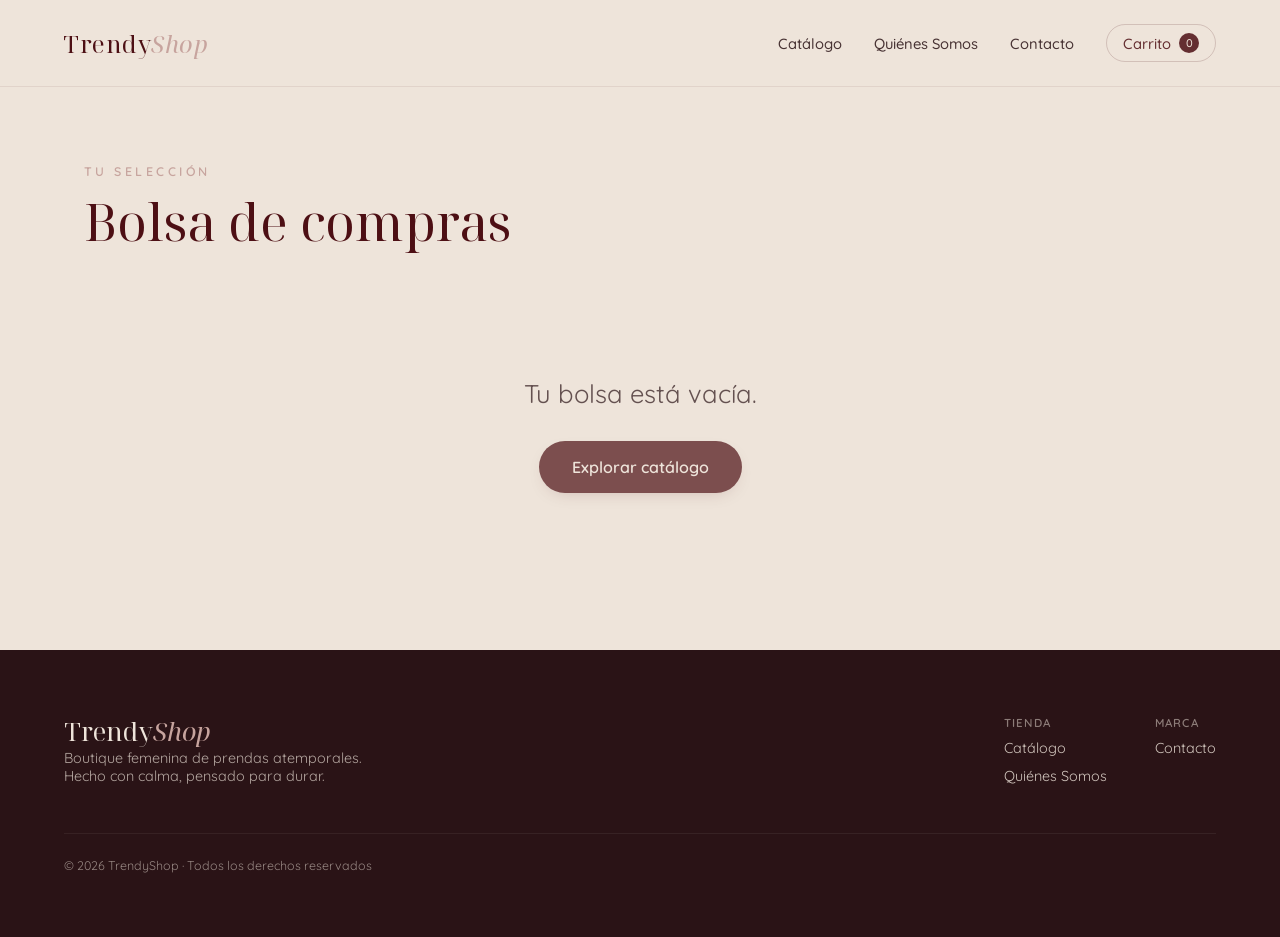
==== commit 1593b47f: "Ultimos detalles" ====
--- a/carrito/index.html
+++ b/carrito/index.html
@@ -1,10 +1,3 @@
-<!-- ════════════════════════════════════════════════════════════════════════
-  TrendyShop · Página del Carrito (Bolsa de compras)
-  ────────────────────────────────────────────────────────────────────────
-  Lee los productos del localStorage (clave: trendyshop_cart) y los muestra
-  con imagen, nombre, talla, precio y controles de cantidad.
-  JS: ../js/carrito-page.js | Carrito: ../js/cart.js
-  ════════════════════════════════════════════════════════════════════════ -->
 <!doctype html>
 <html lang="es">
   <head>
@@ -20,7 +13,6 @@
     <link rel="stylesheet" href="../css/style.css" />
   </head>
   <body>
-    <!-- ═══ NAV ═══ -->
     <header class="nav">
       <a href="../index.html" class="logo">Trendy<em>Shop</em></a>
       <button class="nav__toggle" id="navToggle" aria-label="Abrir menú">
@@ -44,7 +36,6 @@
       </nav>
     </header>
 
-    <!-- ═══ CARRITO ═══ -->
     <section class="section">
       <div class="wrap">
         <div class="eyebrow">Tu selección</div>
@@ -52,17 +43,13 @@
           Bolsa de compras
         </h1>
 
-        <!-- Contenedor de ítems: carrito-page.js inyecta aquí las tarjetas
-             de cada producto con imagen, talla, precio y controles +/− -->
         <div id="cart-items"></div>
 
-        <!-- Mensaje visible cuando no hay productos en el carrito -->
         <div id="cart-empty" class="cart-empty" hidden>
           <p>Tu bolsa está vacía.</p>
           <a href="../catalogo/index.html" class="btn btn--solid">Explorar catálogo</a>
         </div>
 
-        <!-- Resumen y acciones -->
         <div id="cart-summary" class="cart-summary" hidden>
           <div class="cart-summary__row">
             <span>Total</span>
@@ -76,7 +63,6 @@
       </div>
     </section>
 
-    <!-- ═══ FOOTER ═══ -->
     <footer class="footer">
       <div class="footer__top">
         <div>
--- a/css/style.css
+++ b/css/style.css
@@ -1,49 +1,22 @@
-/* ════════════════════════════════════════════════════════════════════════
-   TrendyShop · Estilos globales
-   ────────────────────────────────────────────────────────────────────────
-   ESTRUCTURA del archivo (de lo general a lo concreto):
-     1. Tokens de diseño (:root)        → fuente única de verdad
-     2. Reset y base
-     3. Utilidades (botones, eyebrow, reveal)
-     4. Componentes (nav, hero, carrusel, editorial, fundadoras, footer)
-     5. Modal y switcher
-     6. Animaciones (@keyframes)
-     7. Ajustes responsive
-
-   PRINCIPIO: todo color/tamaño/espacio sale de un token. Cambiar la marca =
-   cambiar :root, no perseguir valores por todo el archivo. Eso lo hace
-   ESCALABLE. Los tamaños usan clamp() para ser RESPONSIVOS sin breakpoints.
-   ════════════════════════════════════════════════════════════════════════ */
-
 :root {
-  /* — Paleta de marca (entregada) + neutros derivados —
-     POR QUÉ derivar --cream e --ink: necesitamos un fondo más luminoso que el
-     linen y un "negro" cálido para texto, sin salir de la familia terrosa. */
-  --rojo: #4d0f14; /* vino · acento principal y fondos dramáticos        */
-  --rozy: #c7a49e; /* rosa empolvado · acento suave                      */
-  --pale-oak: #d9c3ac; /* arena · placeholders e ilustración                 */
-  --linen: #eee4da; /* lino · fondo base                                  */
-  --cream: #f7f2eb; /* crema · fondos amplios (más claro que linen)       */
-  --ink: #2a1316; /* tinta cálida · texto sobre claro (no negro puro)   */
+  --rojo: #4d0f14;
+  --rozy: #c7a49e;
+  --pale-oak: #d9c3ac;
+  --linen: #eee4da;
+  --cream: #f7f2eb;
+  --ink: #2a1316;
   --rojo-70: rgba(77, 15, 20, 0.7);
   --linen-12: rgba(238, 228, 218, 0.12);
 
-  /* — Tipografía —
-     POR QUÉ pareja serif + sans: el contraste da el aire "boutique premium".
-     Serif editorial para titulares; sans amable para lectura larga. */
   --serif: "Noto Serif Display", Georgia, serif;
   --sans: "Quicksand", system-ui, sans-serif;
 
-  /* — Escala de tipo FLUIDA: clamp(mínimo, preferido-en-vw, máximo) —
-     POR QUÉ clamp y no media-queries: el tamaño interpola con el ancho de la
-     ventana → crecimiento continuo, sin saltos ni breakpoints que mantener. */
   --t-hero: clamp(2.6rem, 7vw, 6rem);
   --t-h2: clamp(1.8rem, 4vw, 3.2rem);
   --t-h3: clamp(1.15rem, 2vw, 1.6rem);
   --t-body: clamp(0.98rem, 1.1vw, 1.1rem);
   --t-eyebrow: clamp(0.7rem, 1vw, 0.78rem);
 
-  /* — Espaciado en escala (ritmo vertical coherente) — */
   --s1: 0.5rem;
   --s2: 1rem;
   --s3: 1.5rem;
@@ -52,20 +25,15 @@
   --s8: 5rem;
   --s12: 8rem;
 
-  /* — Radios y sombras CÁLIDAS (tintadas de vino, no gris) —
-     POR QUÉ tintar la sombra: una sombra gris sobre paleta terrosa se ve
-     "sucia"; tintarla de vino la integra y eleva el acabado premium. */
   --r: 16px;
   --r-lg: 28px;
   --r-pill: 999px;
   --shadow-sm: 0 6px 18px -10px rgba(77, 15, 20, 0.4);
   --shadow: 0 30px 60px -28px rgba(77, 15, 20, 0.5);
 
-  /* Ancho de lectura máximo del contenido centrado. */
   --maxw: 1240px;
 }
 
-/* ── 2. Reset y base ──────────────────────────────────────────────────── */
 * {
   margin: 0;
   padding: 0;
@@ -73,13 +41,13 @@
 }
 html {
   scroll-behavior: smooth;
-} /* desplazamiento suave a los anclas (#) */
+}
 body {
   font-family: var(--sans);
   background: var(--linen);
   color: var(--ink);
   -webkit-font-smoothing: antialiased;
-  overflow-x: hidden; /* las formas difuminadas no generan scroll lateral */
+  overflow-x: hidden;
 }
 img {
   display: block;
@@ -94,16 +62,12 @@
   cursor: pointer;
 }
 
-/* Contenedor centrado reutilizable. */
 .wrap {
   max-width: var(--maxw);
   margin-inline: auto;
   padding-inline: clamp(1rem, 5vw, 4rem);
 }
 
-/* ── 3. Utilidades ────────────────────────────────────────────────────── */
-
-/* Antetítulo: pequeño, espaciado, en rosa. Marca el inicio de cada bloque. */
 .eyebrow {
   font-weight: 600;
   letter-spacing: 0.28em;
@@ -112,7 +76,6 @@
   color: var(--rozy);
 }
 
-/* Botones: una sola base + modificadores. POR QUÉ: consistencia y reuso. */
 .btn {
   display: inline-flex;
   align-items: center;
@@ -128,7 +91,7 @@
 }
 .btn:hover {
   transform: translateY(-2px);
-} /* micro-interacción al pasar el cursor */
+}
 .btn--solid {
   background: var(--rojo);
   color: var(--linen);
@@ -148,8 +111,6 @@
   color: var(--rojo);
 }
 
-/* Aparición al hacer scroll: estado inicial oculto; .is-visible (vía JS) lo
-   revela. Si JS no corre, un fallback en index.html lo muestra igualmente. */
 .reveal {
   opacity: 0;
   transform: translateY(28px);
@@ -162,9 +123,6 @@
   transform: none;
 }
 
-/* Placeholder de imagen: rayas diagonales + leyenda monoespaciada.
-   POR QUÉ así y no un gris plano: comunica "aquí va una foto" de forma
-   intencionada y elegante mientras llega el material real. */
 .ph {
   display: grid;
   place-items: center;
@@ -196,10 +154,6 @@
   color: var(--rojo-70);
 }
 
-/* ── 4. Componentes ───────────────────────────────────────────────────── */
-
-/* NAV: fija con vidrio esmerilado. POR QUÉ sticky + blur: marca y "Bolsa"
-   siempre accesibles sin tapar el contenido. */
 .nav {
   position: sticky;
   top: 0;
@@ -209,9 +163,9 @@
   justify-content: space-between;
   gap: var(--s4);
   padding: var(--s3) clamp(1rem, 5vw, 4rem);
-  background: rgba(238, 228, 218, 0.72);
-  backdrop-filter: blur(14px);
-  -webkit-backdrop-filter: blur(14px);
+  background: var(--linen);
+  backdrop-filter: none;
+  -webkit-backdrop-filter: none;
   border-bottom: 1px solid rgba(77, 15, 20, 0.08);
 }
 .logo {
@@ -239,7 +193,6 @@
   opacity: 1;
 }
 
-/* Botón hamburguesa: 3 barras que se animan a X al abrir. Oculto en desktop. */
 .nav__toggle {
   display: none;
   flex-direction: column;
@@ -292,9 +245,6 @@
   font-size: 0.7rem;
 }
 
-/* MINI-CARRITO: panel desplegable al pasar el cursor sobre el botón del carrito.
-   Se muestra horizontalmente con los productos añadidos y un botón para ir
-   a la bolsa completa. Aparece con transición suave. */
 .bag-wrap {
   position: relative;
 }
@@ -379,7 +329,6 @@
   font-size: 0.82rem;
 }
 
-/* HERO A (editorial, fondo vino) ----------------------------------------- */
 .hero-a {
   position: relative;
   overflow: hidden;
@@ -396,8 +345,6 @@
   align-items: center;
   gap: clamp(2rem, 5vw, 5rem);
 }
-/* riseIn anima SOLO el desplazamiento (no la opacidad): si el motor de
-   animaciones se pausa, el contenido del hero sigue visible. */
 .hero-a__text {
   flex: 1 1 380px;
   min-width: 300px;
@@ -428,7 +375,6 @@
   gap: var(--s2);
 }
 
-/* Formas difuminadas de fondo: capa "lejana" que da profundidad al 3D. */
 .blob {
   position: absolute;
   border-radius: 50%;
@@ -455,8 +401,6 @@
   animation: flotaLento 11s ease-in-out infinite;
 }
 
-/* Tarjeta flotante 3D del hero. perspective en el padre + preserve-3d en la
-   tarjeta hacen que las capas internas (badges) "salgan" con translateZ. */
 .hero-a__media {
   flex: 0 1 420px;
   min-width: 280px;
@@ -517,7 +461,6 @@
   box-shadow: var(--shadow);
 }
 
-/* SECCIÓN + encabezado de bloque -------------------------------------- */
 .section {
   padding: clamp(3rem, 6vw, 5rem) 0;
 }
@@ -551,8 +494,6 @@
   color: var(--rojo-70);
 }
 
-/* BRILLO tras una palabra: capa radial difuminada animada, por detrás del
-   texto (z-index 0) y sin capturar clics (pointer-events:none). */
 .glow {
   position: relative;
   display: inline-block;
@@ -578,17 +519,14 @@
   z-index: 1;
 }
 
-/* CARRUSEL: riel con scroll-snap. POR QUÉ scroll-snap: cada tarjeta "encaja"
-   al deslizar → selección cómoda en táctil y en desktop, sin JS de carrusel. */
 .rail {
   display: flex;
   gap: var(--s4);
   overflow-x: auto;
   scroll-snap-type: x mandatory;
   padding: var(--s2) clamp(1rem, 5vw, 4rem) var(--s4);
-  perspective: 1200px; /* contexto 3D para el tilt de las tarjetas */
-}
-/* Scrollbar fino y de marca (la barra por defecto rompe el acabado). */
+  perspective: 1200px;
+}
 .rail {
   scrollbar-width: thin;
   scrollbar-color: var(--rozy) transparent;
@@ -604,7 +542,6 @@
   border-radius: 99px;
 }
 
-/* Tarjeta A: foto arriba + datos abajo, sobre crema. */
 .card {
   flex: 0 0 auto;
   width: clamp(260px, 72vw, 330px);
@@ -671,7 +608,6 @@
   color: var(--rozy);
 }
 
-/* EDITORIAL split ---------------------------------------------------- */
 .editorial {
   max-width: var(--maxw);
   margin: var(--s8) auto 0;
@@ -724,7 +660,6 @@
   opacity: 0.7;
 }
 
-/* FUNDADORAS ------------------------------------------------------------- */
 .team {
   background: var(--rojo);
   color: var(--linen);
@@ -786,9 +721,6 @@
   margin-top: 0.3rem;
 }
 
-/* QUIÉNES SOMOS ---------------------------------------------------------- */
-
-/* Hero del about: misma estética vino del hero principal, centrado. */
 .about-hero {
   position: relative;
   overflow: hidden;
@@ -801,7 +733,6 @@
   margin-inline: auto;
 }
 
-/* Bloques de historia: layout alternado imagen/texto. */
 .story {
   display: flex;
   flex-wrap: wrap;
@@ -844,7 +775,6 @@
   opacity: 0.82;
 }
 
-/* Badges de año en el timeline. */
 .story__badge {
   display: inline-block;
   font-size: 0.72rem;
@@ -868,7 +798,6 @@
   color: #2e7d32;
 }
 
-/* Alertas dentro del timeline. */
 .story__alert {
   padding: var(--s3);
   border-radius: var(--r);
@@ -885,7 +814,6 @@
   border-left: 3px solid #2e7d32;
 }
 
-/* Lista de logros con check marks. */
 .story__list {
   list-style: none;
   padding: 0;
@@ -902,7 +830,6 @@
   margin-right: 0.6rem;
 }
 
-/* Grid de tarjetas de valores. */
 .values-grid {
   display: grid;
   grid-template-columns: repeat(auto-fit, minmax(280px, 1fr));
@@ -942,7 +869,6 @@
   margin-bottom: var(--s2);
 }
 
-/* Sección de estadísticas. */
 .about-stats {
   display: flex;
   flex-wrap: wrap;
@@ -954,13 +880,11 @@
   flex: 0 1 180px;
 }
 
-/* CTA final del about. */
 .about-cta {
   text-align: center;
   padding: clamp(3rem, 6vw, 5rem) 0;
 }
 
-/* FOOTER ----------------------------------------------------------------- */
 .footer {
   background: var(--ink);
   color: var(--linen);
@@ -1015,11 +939,6 @@
   opacity: 0.55;
 }
 
-/* ── 5. Modal ─────────────────────────────────────────────────────────── */
-
-/* MODAL de vista rápida. POR QUÉ modal y no otra página: en una landing
-   mantiene al usuario en contexto; "Ver en el catálogo" lo lleva a #coleccion.
-   Oculto por defecto con [hidden]; JS le quita el atributo para abrir. */
 .modal {
   position: fixed;
   inset: 0;
@@ -1146,8 +1065,6 @@
   flex: 1 1 auto;
 }
 
-/* ── CATÁLOGO ─────────────────────────────────────────────────────────── */
-
 .cat-hero {
   background: var(--rojo);
   color: var(--linen);
@@ -1157,7 +1074,6 @@
   max-width: 52ch;
 }
 
-/* Filtros de categoría: fila de botones pill. */
 .cat-filters {
   display: flex;
   flex-wrap: wrap;
@@ -1185,14 +1101,12 @@
   border-color: var(--rojo);
 }
 
-/* Grid de productos del catálogo. */
 .cat-grid {
   display: grid;
   grid-template-columns: repeat(auto-fill, minmax(280px, 1fr));
   gap: var(--s4);
 }
 
-/* Tarjeta de producto del catálogo. */
 .cat-card {
   background: var(--cream);
   border-radius: var(--r-lg);
@@ -1273,8 +1187,6 @@
   padding: 0.6rem 1.4rem;
   font-size: 0.82rem;
 }
-
-/* ── CARRITO ──────────────────────────────────────────────────────────── */
 
 .cart-empty {
   text-align: center;
@@ -1405,8 +1317,6 @@
   opacity: 0.75;
   margin-bottom: var(--s1);
 }
-
-/* ── CONTACTO ─────────────────────────────────────────────────────────── */
 
 .contact-hero {
   background: var(--rojo);
@@ -1491,8 +1401,6 @@
   font-weight: 600;
 }
 
-/* ── TOAST ─────────────────────────────────────────────────────────────── */
-
 .toast-msg {
   position: fixed;
   bottom: var(--s4);
@@ -1517,7 +1425,6 @@
   transform: translateX(-50%) translateY(0);
 }
 
-/* ── 6. Animaciones ───────────────────────────────────────────────────── */
 @keyframes flota {
   0%,
   100% {
@@ -1576,7 +1483,6 @@
   }
 }
 
-/* Respeta a quien prefiere menos movimiento (accesibilidad). */
 @media (prefers-reduced-motion: reduce) {
   *,
   *::before {
@@ -1589,29 +1495,22 @@
   }
 }
 
-/* ── 7. Ajustes responsive ────────────────────────────────────────────── */
-
-/* Tablet y móvil: menú hamburguesa. El nav__links se convierte en un panel
-   vertical deslizante que se abre al tocar el botón de 3 barras. */
 @media (max-width: 768px) {
   .nav {
     flex-wrap: wrap;
     gap: var(--s2);
   }
 
-  /* Muestra el botón hamburguesa */
   .nav__toggle {
     display: flex;
     order: 2;
   }
 
-  /* El logo queda primero, el botón segundo */
   .logo {
     order: 1;
     flex: 1;
   }
 
-  /* Links se ocultan y se muestran como panel vertical */
   .nav__links {
     order: 3;
     width: 100%;
@@ -1627,7 +1526,6 @@
     padding-top: var(--s2);
   }
 
-  /* Cada link ocupa toda la fila */
   .nav__links > a,
   .nav__links > .bag-wrap {
     padding: 0.75rem 0;
@@ -1635,7 +1533,6 @@
     font-size: 1rem;
   }
 
-  /* Mini-carrito se posiciona relativo en móvil */
   .mini-cart {
     position: fixed;
     top: auto;
@@ -1646,7 +1543,6 @@
     border-radius: var(--r-lg) var(--r-lg) 0 0;
   }
 
-  /* Tarjeta flotante del hero: más pequeña */
   .float-badge {
     left: 8px;
     bottom: 16px;
@@ -1656,14 +1552,12 @@
     top: 16px;
   }
 
-  /* Cart items apilados verticalmente */
   .cart-item__actions {
     flex-wrap: wrap;
     justify-content: flex-end;
   }
 }
 
-/* Móvil pequeño: ajustes finos */
 @media (max-width: 400px) {
   .cat-grid {
     grid-template-columns: 1fr;
